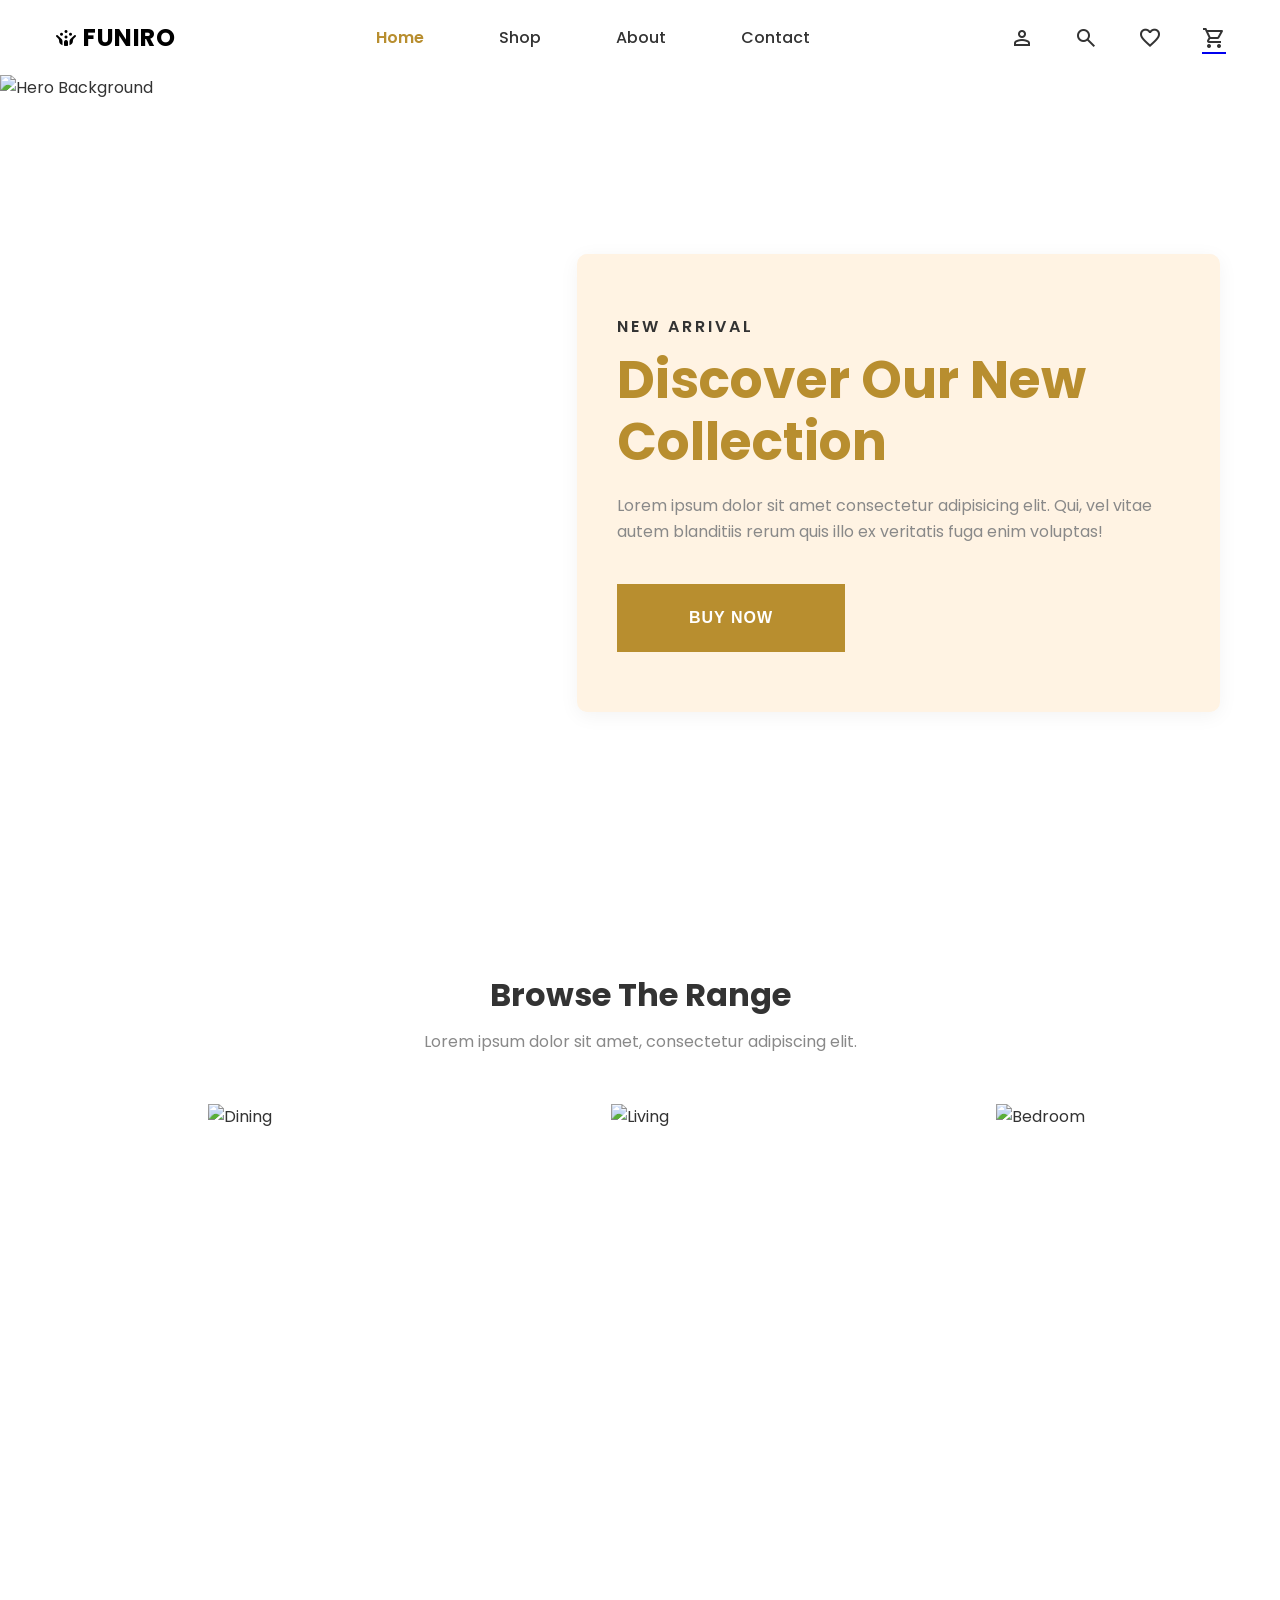
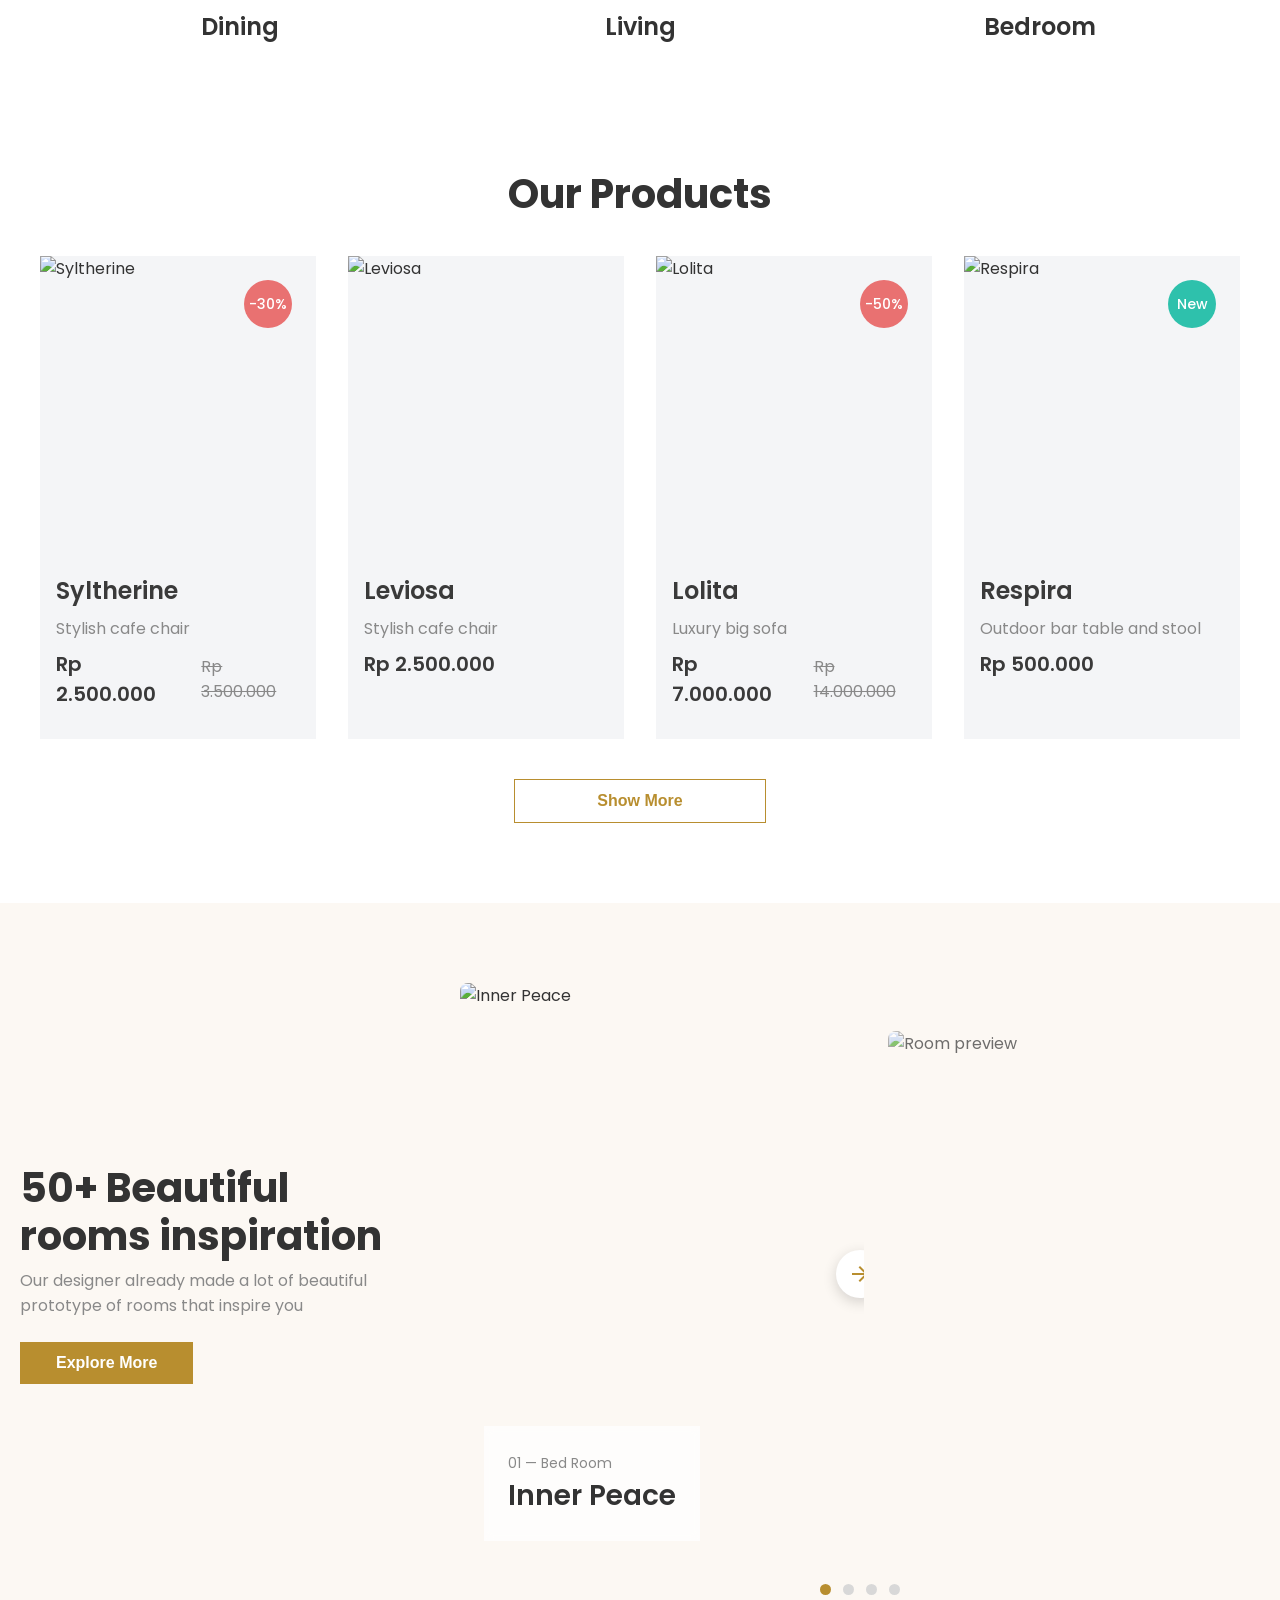
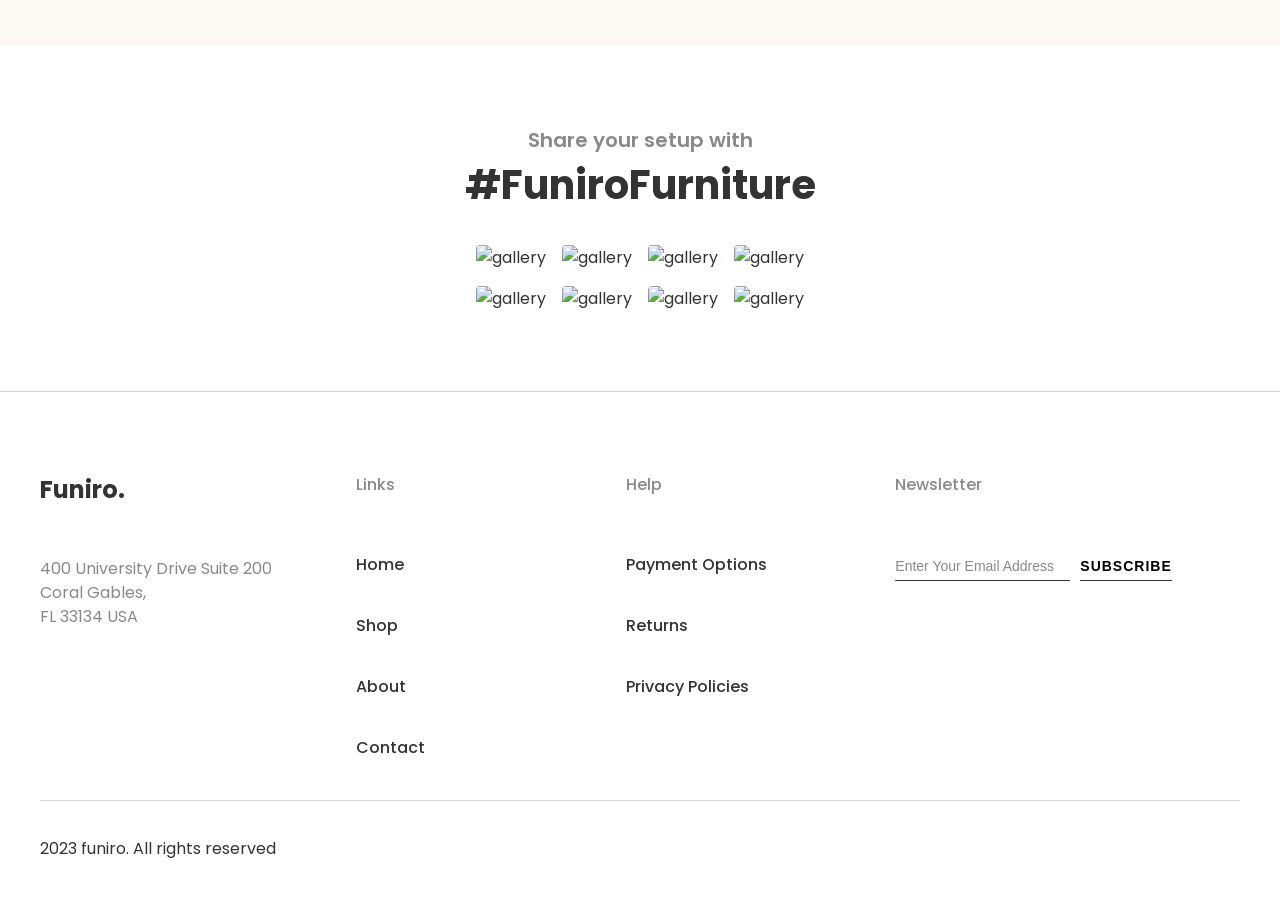
==== index.html @ f54c9782 "fix file sttructure for vercel" ====
<!doctype html>
<html lang="en">
  <head>
    <meta charset="UTF-8" />
    <meta name="viewport" content="width=device-width, initial-scale=1.0" />
    <title>Funiro Furniture</title>
    <!-- Stylesheet -->
    <link rel="stylesheet" href="style.css" />

    <!-- Google Fonts & Full Material Symbols Icon Library -->
    <link rel="preconnect" href="https://fonts.googleapis.com" />
    <link rel="preconnect" href="https://fonts.gstatic.com" crossorigin />
    <link
      href="https://fonts.googleapis.com/css2?family=Poppins:wght@400;500;600;700&display=swap"
      rel="stylesheet"
    />
    <link
      rel="stylesheet"
      href="https://fonts.googleapis.com/css2?family=Material+Symbols+Outlined:opsz,wght,FILL,GRAD@20..48,100..700,0..1,-50..200"
    />
  </head>
  <body>
    <div class="ecommerce">
      <!-- Navigation Bar -->
      <nav class="nav-bar">
        <a href="#" class="logo">
          <span class="material-symbols-outlined logo-icon">crowdsource</span>
          <span class="logo-text">FUNIRO</span>
        </a>

        <div class="nav-links">
          <a href="index.html" class="nav-link active">Home</a>
          <a href="shop.html" class="nav-link">Shop</a>
          <a href="#" class="nav-link">About</a>
          <a href="contactuspage.html" class="nav-link">Contact</a>
        </div>

        <div class="nav-buttons">
          <button aria-label="User Account" class="icon-btn">
            <span class="material-symbols-outlined">person</span>
          </button>
          <button aria-label="Search" class="icon-btn">
            <span class="material-symbols-outlined">search</span>
          </button>
          <button aria-label="Wishlist" class="icon-btn">
            <span class="material-symbols-outlined">favorite</span>
          </button>
          <a href="checkout.html">
            <button aria-label="Shopping Cart" class="icon-btn">
              <span class="material-symbols-outlined">shopping_cart</span>
            </button>
          </a>
        </div>
      </nav>

      <!-- Hero Section -->
      <div class="first-section">
        <div class="image-container">
          <img
            src="https://images.squarespace-cdn.com/content/v1/58b9e3da9de4bbb44f9988ca/57077c09-8ede-482e-9054-edae0f1937b1/Modern+living+room+with+natural+light+%281%29.png"
            alt="Hero Background"
          />
        </div>
        <div class="overlay-text">
          <h4>New Arrival</h4>
          <h2>Discover Our New Collection</h2>
          <p>
            Lorem ipsum dolor sit amet consectetur adipisicing elit. Qui, vel
            vitae autem blanditiis rerum quis illo ex veritatis fuga enim
            voluptas!
          </p>
          <button>Buy now</button>
        </div>
      </div>

      <!-- Browse The Range Section -->
      <div class="next">
        <h2>Browse The Range</h2>
        <p>Lorem ipsum dolor sit amet, consectetur adipiscing elit.</p>

        <div class="range-container">
          <div class="range-card">
            <div class="range-img-box">
              <img
                src="https://m.media-amazon.com/images/I/91E4qFspa3L._AC_SX569_.jpg"
                alt="Dining"
              />
            </div>
            <h3>Dining</h3>
          </div>

          <div class="range-card">
            <div class="range-img-box">
              <img
                src="https://images.squarespace-cdn.com/content/v1/58b9e3da9de4bbb44f9988ca/57077c09-8ede-482e-9054-edae0f1937b1/Modern+living+room+with+natural+light+%281%29.png"
                alt="Living"
              />
            </div>
            <h3>Living</h3>
          </div>

          <div class="range-card">
            <div class="range-img-box">
              <img
                src="https://www.greenply.com:5001/originalfile1770366494074-7284.jpg"
                alt="Bedroom"
              />
            </div>
            <h3>Bedroom</h3>
          </div>
        </div>
      </div>

      <!-- Our Products Section -->
      <div class="products-section">
        <h2>Our Products</h2>

        <div class="products-grid">
          <!-- Product 1 -->
          <div class="product-card">
            <div class="product-img-box">
              <img
                src="https://image.made-in-china.com/202f0j00ktdUQlbGuorT/Luxury-Style-Cafe-Furniture-Dining-Table-Chair-Set-Coffee-Shop-Restaurant-Chair.webp"
                alt="Syltherine"
              />
              <span class="badge discount">-30%</span>
            </div>
            <div class="product-details">
              <h3>Syltherine</h3>
              <p class="product-desc">Stylish cafe chair</p>
              <div class="pricing">
                <span class="current-price">Rp 2.500.000</span>
                <span class="old-price">Rp 3.500.000</span>
              </div>
            </div>
          </div>

          <!-- Product 2 -->
          <div class="product-card">
            <div class="product-img-box">
              <img
                src="https://www.officefurnituresmalaysia.com/wp-content/uploads/2025/07/Levi-Wood-Cafe-Chair-Kelana-Jaya-Taman-Connaught-Pandan-Indah.jpg"
                alt="Leviosa"
              />
            </div>
            <div class="product-details">
              <h3>Leviosa</h3>
              <p class="product-desc">Stylish cafe chair</p>
              <div class="pricing">
                <span class="current-price">Rp 2.500.000</span>
              </div>
            </div>
          </div>

          <!-- Product 3 -->
          <div class="product-card">
            <div class="product-img-box">
              <img
                src="https://largelifedesigns.com/wp-content/uploads/2024/08/IMG_20190314_085740.jpg"
                alt="Lolita"
              />
              <span class="badge discount">-50%</span>
            </div>
            <div class="product-details">
              <h3>Lolita</h3>
              <p class="product-desc">Luxury big sofa</p>
              <div class="pricing">
                <span class="current-price">Rp 7.000.000</span>
                <span class="old-price">Rp 14.000.000</span>
              </div>
            </div>
          </div>

          <!-- Product 4 -->
          <div class="product-card">
            <div class="product-img-box">
              <img
                src="https://vauntdesign.com/cdn/shop/files/BarTableandStoolSet7_3fe19f26-4d11-417e-a725-6121599842d0.jpg?v=1773407156&width=5000"
                alt="Respira"
              />
              <span class="badge new">New</span>
            </div>
            <div class="product-details">
              <h3>Respira</h3>
              <p class="product-desc">Outdoor bar table and stool</p>
              <div class="pricing">
                <span class="current-price">Rp 500.000</span>
              </div>
            </div>
          </div>
        </div>

        <div class="show-more-container">
          <button class="show-more-btn">Show More</button>
        </div>
      </div>

      <!-- Rooms Inspiration Section -->
      <div class="inspiration-section">
        <div class="inspiration-content">
          <div class="inspiration-text">
            <h2>50+ Beautiful rooms inspiration</h2>
            <p>
              Our designer already made a lot of beautiful prototype of rooms
              that inspire you
            </p>
            <button class="explore-btn">Explore More</button>
          </div>

          <div class="inspiration-slider">
            <div class="slide-card active-slide">
              <img
                src="https://images.squarespace-cdn.com/content/v1/58b9e3da9de4bbb44f9988ca/57077c09-8ede-482e-9054-edae0f1937b1/Modern+living+room+with+natural+light+%281%29.png"
                alt="Inner Peace"
              />
              <div class="slide-badge">
                <span class="slide-num">01 — Bed Room</span>
                <h3>Inner Peace</h3>
              </div>
              <button class="arrow-btn">
                <span class="material-symbols-outlined">arrow_forward</span>
              </button>
            </div>

            <div class="slide-card next-slide">
              <img
                src="https://www.greenply.com:5001/originalfile1770366494074-7284.jpg"
                alt="Room preview"
              />
            </div>

            <div class="slider-dots">
              <span class="dot active"></span>
              <span class="dot"></span>
              <span class="dot"></span>
              <span class="dot"></span>
            </div>
          </div>
        </div>
      </div>

      <!-- Funiro Furniture Gallery Section -->
      <div class="gallery-section">
        <p class="gallery-subtitle">Share your setup with</p>
        <h2 class="gallery-title">#FuniroFurniture</h2>

        <div class="gallery-grid">
          <div class="gallery-col col-1">
            <img
              src="https://images.squarespace-cdn.com/content/v1/58b9e3da9de4bbb44f9988ca/57077c09-8ede-482e-9054-edae0f1937b1/Modern+living+room+with+natural+light+%281%29.png"
              alt="gallery"
            />
            <img
              src="https://m.media-amazon.com/images/I/91E4qFspa3L._AC_SX569_.jpg"
              alt="gallery"
            />
          </div>
          <div class="gallery-col col-2">
            <img
              src="https://www.greenply.com:5001/originalfile1770366494074-7284.jpg"
              alt="gallery"
            />
            <img
              src="https://image.made-in-china.com/202f0j00ktdUQlbGuorT/Luxury-Style-Cafe-Furniture-Dining-Table-Chair-Set-Coffee-Shop-Restaurant-Chair.webp"
              alt="gallery"
            />
          </div>
          <div class="gallery-col col-3">
            <img
              src="https://largelifedesigns.com/wp-content/uploads/2024/08/IMG_20190314_085740.jpg"
              alt="gallery"
            />
            <img
              src="https://vauntdesign.com/cdn/shop/files/BarTableandStoolSet7_3fe19f26-4d11-417e-a725-6121599842d0.jpg?v=1773407156&width=5000"
              alt="gallery"
            />
          </div>
          <div class="gallery-col col-4">
            <img
              src="https://www.officefurnituresmalaysia.com/wp-content/uploads/2025/07/Levi-Wood-Cafe-Chair-Kelana-Jaya-Taman-Connaught-Pandan-Indah.jpg"
              alt="gallery"
            />
            <img
              src="https://images.squarespace-cdn.com/content/v1/58b9e3da9de4bbb44f9988ca/57077c09-8ede-482e-9054-edae0f1937b1/Modern+living+room+with+natural+light+%281%29.png"
              alt="gallery"
            />
          </div>
        </div>
      </div>

      <!-- Footer Section -->
      <footer class="footer">
        <div class="footer-container">
          <div class="footer-col">
            <h3 class="footer-logo">Funiro.</h3>
            <p class="footer-address">
              400 University Drive Suite 200 Coral Gables,<br />
              FL 33134 USA
            </p>
          </div>

          <div class="footer-col">
            <h4>Links</h4>
            <ul>
              <li>
                <a
                  href="homepage.html
                "
                  >Home</a
                >
              </li>
              <li><a href="shop.html">Shop</a></li>
              <li><a href="#">About</a></li>
              <li><a href="contactuspage.html">Contact</a></li>
            </ul>
          </div>

          <div class="footer-col">
            <h4>Help</h4>
            <ul>
              <li><a href="#">Payment Options</a></li>
              <li><a href="#">Returns</a></li>
              <li><a href="#">Privacy Policies</a></li>
            </ul>
          </div>

          <div class="footer-col newsletter">
            <h4>Newsletter</h4>
            <form>
              <input
                type="email"
                placeholder="Enter Your Email Address"
                required
              />
              <button type="submit">SUBSCRIBE</button>
            </form>
          </div>
        </div>

        <div class="footer-bottom">
          <p>2023 funiro. All rights reserved</p>
        </div>
      </footer>
    </div>
  </body>
</html>
---- style.css ----
/* --- Global Resets & Variables --- */
* {
  margin: 0;
  padding: 0;
  box-sizing: border-box;
}

:root {
  --font-family: 'Poppins', sans-serif;
  --primary-color: #B88E2F; /* Funiro gold/brown theme */
  --light-bg: #FFF3E3;    /* Soft beige background */
  --text-dark: #333333;
  --text-muted: #898989;
  --card-bg: #F4F5F7;
  --badge-red: #E97171;
  --badge-green: #2EC1AC;
}

body {
  font-family: var(--font-family);
  color: var(--text-dark);
  background-color: #ffffff;
}

.ecommerce {
  width: 100%;
  min-height: 100vh;
}

/* --- Navigation Bar --- */
.nav-bar {
  display: flex;
  align-items: center;
  justify-content: space-between;
  padding: 20px 54px;
  background-color: #ffffff;
  position: sticky;
  top: 0;
  z-index: 100;
}

.logo {
  display: flex;
  align-items: center;
  gap: 5px;
  text-decoration: none;
  color: #000000;
}

.logo-icon {
  font-size: 32px;
  color: #000000;
}

.logo-text {
  font-size: 24px;
  font-weight: 700;
  letter-spacing: 0.5px;
}

.nav-links {
  display: flex;
  gap: 75px;
}

.nav-link {
  text-decoration: none;
  color: var(--text-dark);
  font-weight: 500;
  font-size: 16px;
  transition: color 0.3s ease;
}

.nav-link:hover,
.nav-link.active {
  color: var(--primary-color);
  font-weight: 600;
}

.nav-buttons {
  display: flex;
  gap: 40px;
}

.icon-btn {
  background: none;
  border: none;
  cursor: pointer;
  color: var(--text-dark);
  display: flex;
  align-items: center;
  justify-content: center;
  transition: color 0.3s ease;
}

.icon-btn:hover {
  color: var(--primary-color);
}

.icon-btn span {
  font-size: 24px;
}

/* --- First Section (Hero Banner) --- */
.first-section {
  position: relative;
  width: 100%;
  height: calc(100vh - 84px);
  overflow: hidden;
  display: flex;
  align-items: center;
  justify-content: flex-end;
}

.image-container {
  position: absolute;
  top: 0;
  left: 0;
  width: 100%;
  height: 100%;
  z-index: 1;
}

.image-container img {
  width: 100%;
  height: 100%;
  object-fit: cover;
}

.overlay-text {
  position: relative;
  z-index: 2;
  background-color: var(--light-bg);
  width: 100%;
  max-width: 643px;
  padding: 60px 40px;
  margin-right: 60px;
  border-radius: 10px;
  box-shadow: 0px 4px 20px rgba(0, 0, 0, 0.05);
}

.overlay-text h4 {
  font-size: 16px;
  font-weight: 600;
  letter-spacing: 3px;
  color: var(--text-dark);
  margin-bottom: 10px;
  text-transform: uppercase;
}

.overlay-text h2 {
  font-size: 52px;
  font-weight: 700;
  color: var(--primary-color);
  line-height: 1.2;
  margin-bottom: 20px;
}

.overlay-text p {
  font-size: 16px;
  line-height: 1.6;
  color: var(--text-muted);
  margin-bottom: 40px;
}

.overlay-text button {
  background-color: var(--primary-color);
  color: #ffffff;
  border: none;
  padding: 25px 72px;
  font-size: 16px;
  font-weight: 700;
  letter-spacing: 1px;
  cursor: pointer;
  text-transform: uppercase;
  transition: background-color 0.3s ease, transform 0.2s ease;
}

.overlay-text button:hover {
  background-color: #9c7824;
  transform: translateY(-2px);
}

/* --- Browse The Range Section --- */
.next {
  padding: 80px 20px;
  text-align: center;
  background-color: #ffffff;
}

.next h2 {
  font-size: 32px;
  font-weight: 700;
  color: var(--text-dark);
  margin-bottom: 10px;
}

.next p {
  font-size: 16px;
  color: var(--text-muted);
  margin-bottom: 50px;
}

.range-container {
  display: flex;
  justify-content: center;
  gap: 20px;
  max-width: 1200px;
  margin: 0 auto;
  flex-wrap: wrap;
}

.range-card {
  flex: 1;
  min-width: 280px;
  max-width: 380px;
  text-align: center;
}

.range-img-box {
  width: 100%;
  height: 480px;
  border-radius: 10px;
  overflow: hidden;
  margin-bottom: 25px;
}

.range-img-box img {
  width: 100%;
  height: 100%;
  object-fit: cover;
  transition: transform 0.4s ease;
}

.range-card:hover .range-img-box img {
  transform: scale(1.03);
}

.range-card h3 {
  font-size: 24px;
  font-weight: 600;
  color: var(--text-dark);
}

/* --- Our Products Section --- */
.products-section {
  padding: 40px 20px 80px;
  text-align: center;
  max-width: 1240px;
  margin: 0 auto;
}

.products-section > h2 {
  font-size: 40px;
  font-weight: 700;
  color: var(--text-dark);
  margin-bottom: 32px;
}

.products-grid {
  display: grid;
  grid-template-columns: repeat(auto-fit, minmax(270px, 1fr));
  gap: 32px;
  margin-bottom: 40px;
}

.product-card {
  background-color: var(--card-bg);
  text-align: left;
  position: relative;
  overflow: hidden;
  display: flex;
  flex-direction: column;
}

.product-img-box {
  position: relative;
  width: 100%;
  height: 301px;
}

.product-img-box img {
  width: 100%;
  height: 100%;
  object-fit: cover;
}

.badge {
  position: absolute;
  top: 24px;
  right: 24px;
  width: 48px;
  height: 48px;
  border-radius: 50%;
  display: flex;
  align-items: center;
  justify-content: center;
  color: #ffffff;
  font-size: 14px;
  font-weight: 500;
}

.badge.discount {
  background-color: var(--badge-red);
}

.badge.new {
  background-color: var(--badge-green);
}

.product-details {
  padding: 16px 16px 30px;
}

.product-details h3 {
  font-size: 24px;
  font-weight: 600;
  color: #3a3a3a;
  margin-bottom: 8px;
}

.product-desc {
  font-size: 16px;
  color: var(--text-muted);
  margin-bottom: 8px;
}

.pricing {
  display: flex;
  align-items: center;
  gap: 16px;
}

.current-price {
  font-size: 20px;
  font-weight: 600;
  color: #3a3a3a;
}

.old-price {
  font-size: 16px;
  color: var(--text-muted);
  text-decoration: line-through;
}

.show-more-container {
  margin-top: 40px;
}

.show-more-btn {
  background: transparent;
  color: var(--primary-color);
  border: 1px solid var(--primary-color);
  padding: 12px 82px;
  font-size: 16px;
  font-weight: 600;
  cursor: pointer;
  transition: all 0.3s ease;
}

.show-more-btn:hover {
  background-color: var(--primary-color);
  color: #ffffff;
}

/* --- Rooms Inspiration Section --- */
.inspiration-section {
  background-color: #FCF8F3;
  padding: 80px 0;
  overflow: hidden;
}

.inspiration-content {
  max-width: 1300px;
  margin: 0 auto;
  display: flex;
  align-items: center;
  padding: 0 20px;
  gap: 40px;
}

.inspiration-text {
  flex: 1;
  max-width: 422px;
}

.inspiration-text h2 {
  font-size: 40px;
  font-weight: 700;
  color: var(--text-dark);
  line-height: 1.2;
  margin-bottom: 8px;
}

.inspiration-text p {
  font-size: 16px;
  color: var(--text-muted);
  margin-bottom: 24px;
}

.explore-btn {
  background-color: var(--primary-color);
  color: #ffffff;
  border: none;
  padding: 12px 36px;
  font-size: 16px;
  font-weight: 600;
  cursor: pointer;
  transition: background 0.3s;
}

.explore-btn:hover {
  background-color: #9c7824;
}

.inspiration-slider {
  flex: 2;
  display: flex;
  gap: 24px;
  position: relative;
  align-items: center;
}

.slide-card {
  position: relative;
  width: 404px;
  height: 582px;
  border-radius: 8px;
  overflow: hidden;
}

.slide-card.active-slide {
  height: 582px;
}

.slide-card.next-slide {
  width: 372px;
  height: 486px;
  opacity: 0.7;
}

.slide-card img {
  width: 100%;
  height: 100%;
  object-fit: cover;
}

.slide-badge {
  position: absolute;
  bottom: 24px;
  left: 24px;
  background: rgba(255, 255, 255, 0.72);
  backdrop-filter: blur(4px);
  padding: 24px;
}

.slide-num {
  font-size: 14px;
  color: var(--text-muted);
}

.slide-badge h3 {
  font-size: 28px;
  font-weight: 600;
  color: var(--text-dark);
}

.arrow-btn {
  position: absolute;
  right: -20px;
  top: 50%;
  transform: translateY(-50%);
  background: #ffffff;
  border: none;
  width: 48px;
  height: 48px;
  border-radius: 50%;
  box-shadow: 0px 4px 14px rgba(0, 0, 0, 0.16);
  cursor: pointer;
  display: flex;
  align-items: center;
  justify-content: center;
  color: var(--primary-color);
}

.slider-dots {
  position: absolute;
  bottom: -30px;
  left: 50%;
  transform: translateX(-50%);
  display: flex;
  gap: 12px;
}

.slider-dots .dot {
  width: 11px;
  height: 11px;
  border-radius: 50%;
  background: #d8d8d8;
  cursor: pointer;
}

.slider-dots .dot.active {
  background: var(--primary-color);
  position: relative;
}

/* --- Funiro Furniture Gallery Section --- */
.gallery-section {
  padding: 80px 20px;
  text-align: center;
}

.gallery-subtitle {
  font-size: 20px;
  color: var(--text-muted);
  font-weight: 600;
}

.gallery-title {
  font-size: 40px;
  font-weight: 700;
  color: var(--text-dark);
  margin-bottom: 30px;
}

.gallery-grid {
  display: flex;
  gap: 16px;
  justify-content: center;
  max-width: 1440px;
  margin: 0 auto;
  overflow: hidden;
}

.gallery-col {
  display: flex;
  flex-direction: column;
  gap: 16px;
}

.gallery-col img {
  width: 100%;
  object-fit: cover;
  border-radius: 4px;
}

/* --- Footer Section --- */
.footer {
  border-top: 1px solid rgba(0, 0, 0, 0.17);
  padding: 80px 40px 40px;
  background-color: #ffffff;
}

.footer-container {
  max-width: 1240px;
  margin: 0 auto;
  display: grid;
  grid-template-columns: 1.2fr 1fr 1fr 1.5fr;
  gap: 40px;
  padding-bottom: 40px;
  border-bottom: 1px solid #d9d9d9;
}

.footer-logo {
  font-size: 24px;
  font-weight: 700;
  color: var(--text-dark);
  margin-bottom: 50px;
}

.footer-address {
  font-size: 16px;
  color: var(--text-muted);
  line-height: 1.5;
}

.footer-col h4 {
  font-size: 16px;
  font-weight: 500;
  color: var(--text-muted);
  margin-bottom: 55px;
}

.footer-col ul {
  list-style: none;
  display: flex;
  flex-direction: column;
  gap: 36px;
}

.footer-col ul li a {
  text-decoration: none;
  color: var(--text-dark);
  font-weight: 500;
  font-size: 16px;
  transition: color 0.2s;
}

.footer-col ul li a:hover {
  color: var(--primary-color);
}

.newsletter form {
  display: flex;
  gap: 10px;
}

.newsletter input {
  border: none;
  border-bottom: 1px solid var(--text-dark);
  padding: 6px 0;
  font-size: 14px;
  outline: none;
}

.newsletter input::placeholder {
  color: var(--text-muted);
}

.newsletter button {
  background: none;
  border: none;
  border-bottom: 1px solid var(--text-dark);
  font-weight: 700;
  font-size: 14px;
  cursor: pointer;
  letter-spacing: 1px;
}

.footer-bottom {
  max-width: 1240px;
  margin: 35px auto 0;
  text-align: left;
}

.footer-bottom p {
  font-size: 16px;
  color: var(--text-dark);
}

/* --- Responsive Media Queries --- */
@media (max-width: 992px) {
  .nav-links {
    display: none;
  }
  .overlay-text h2 {
    font-size: 36px;
  }
  .range-img-box {
    height: 350px;
  }
  .inspiration-content {
    flex-direction: column;
  }
  .footer-container {
    grid-template-columns: 1fr 1fr;
  }
}
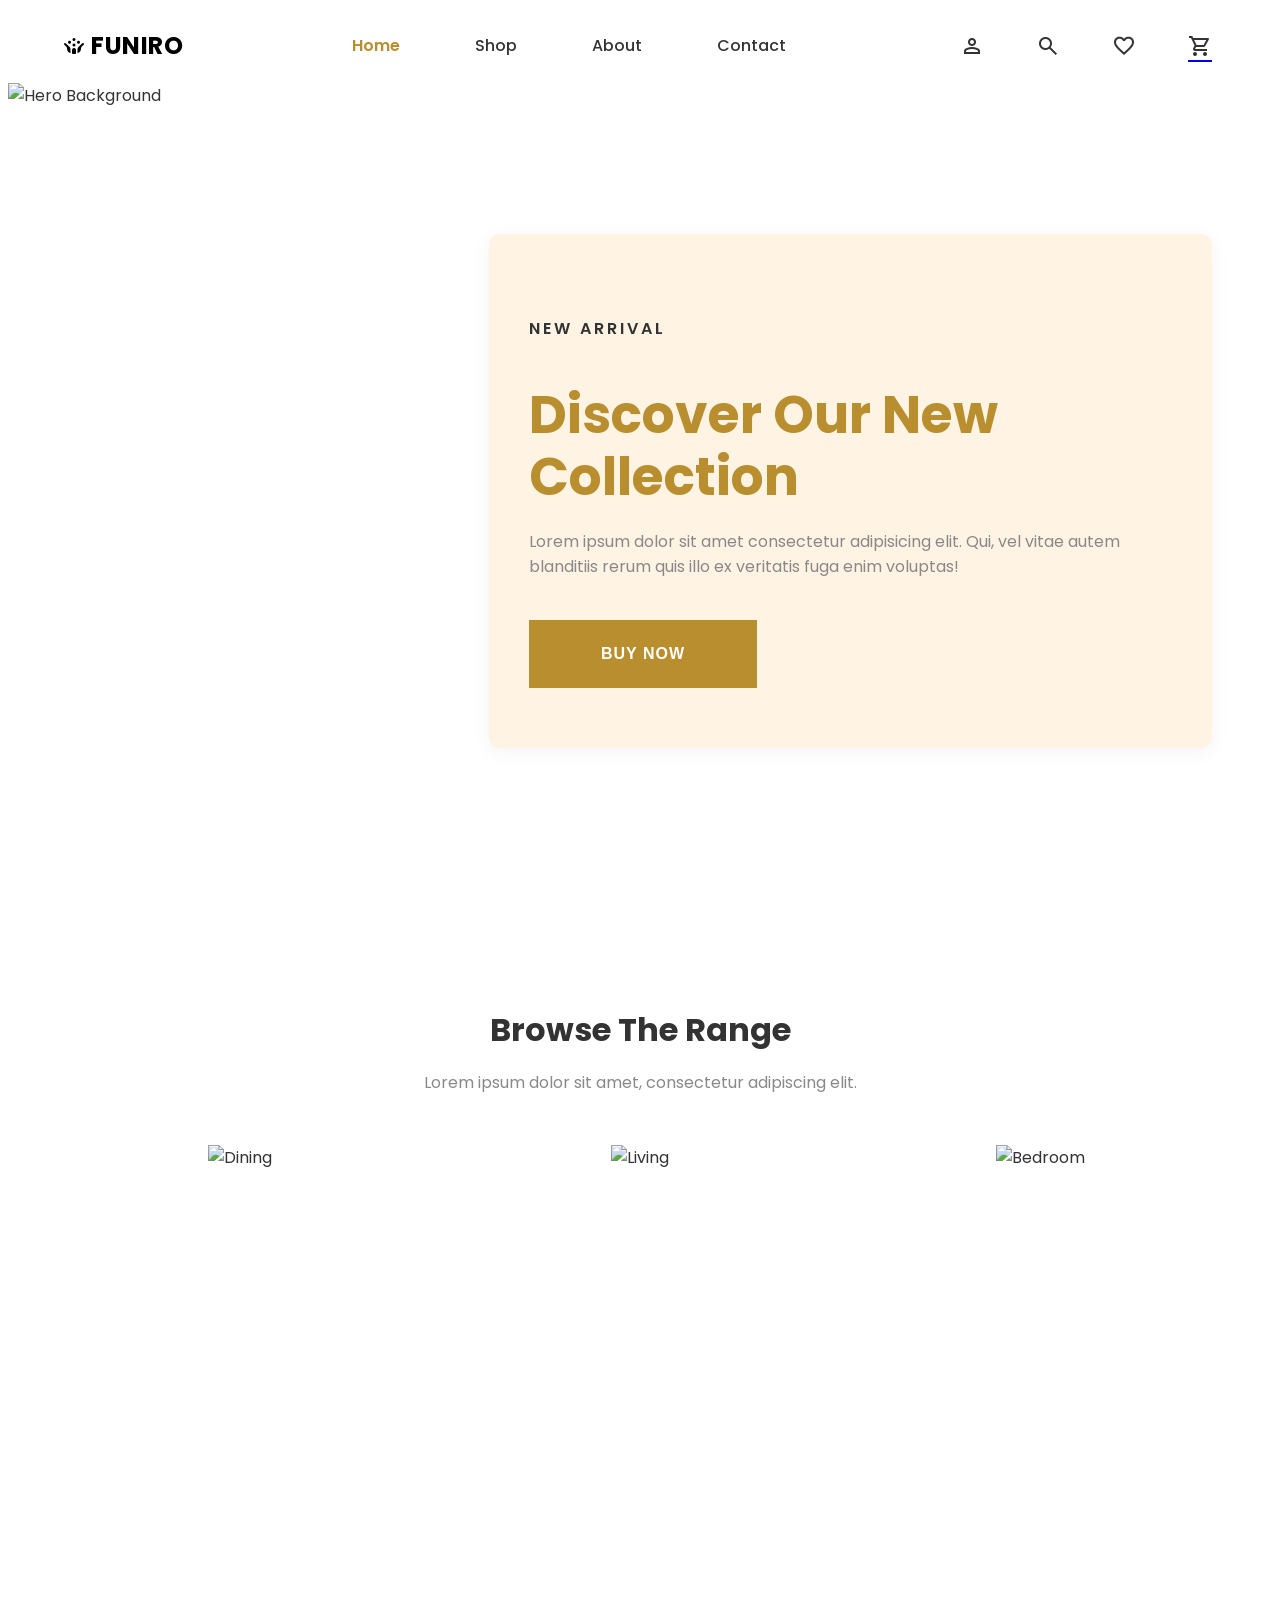
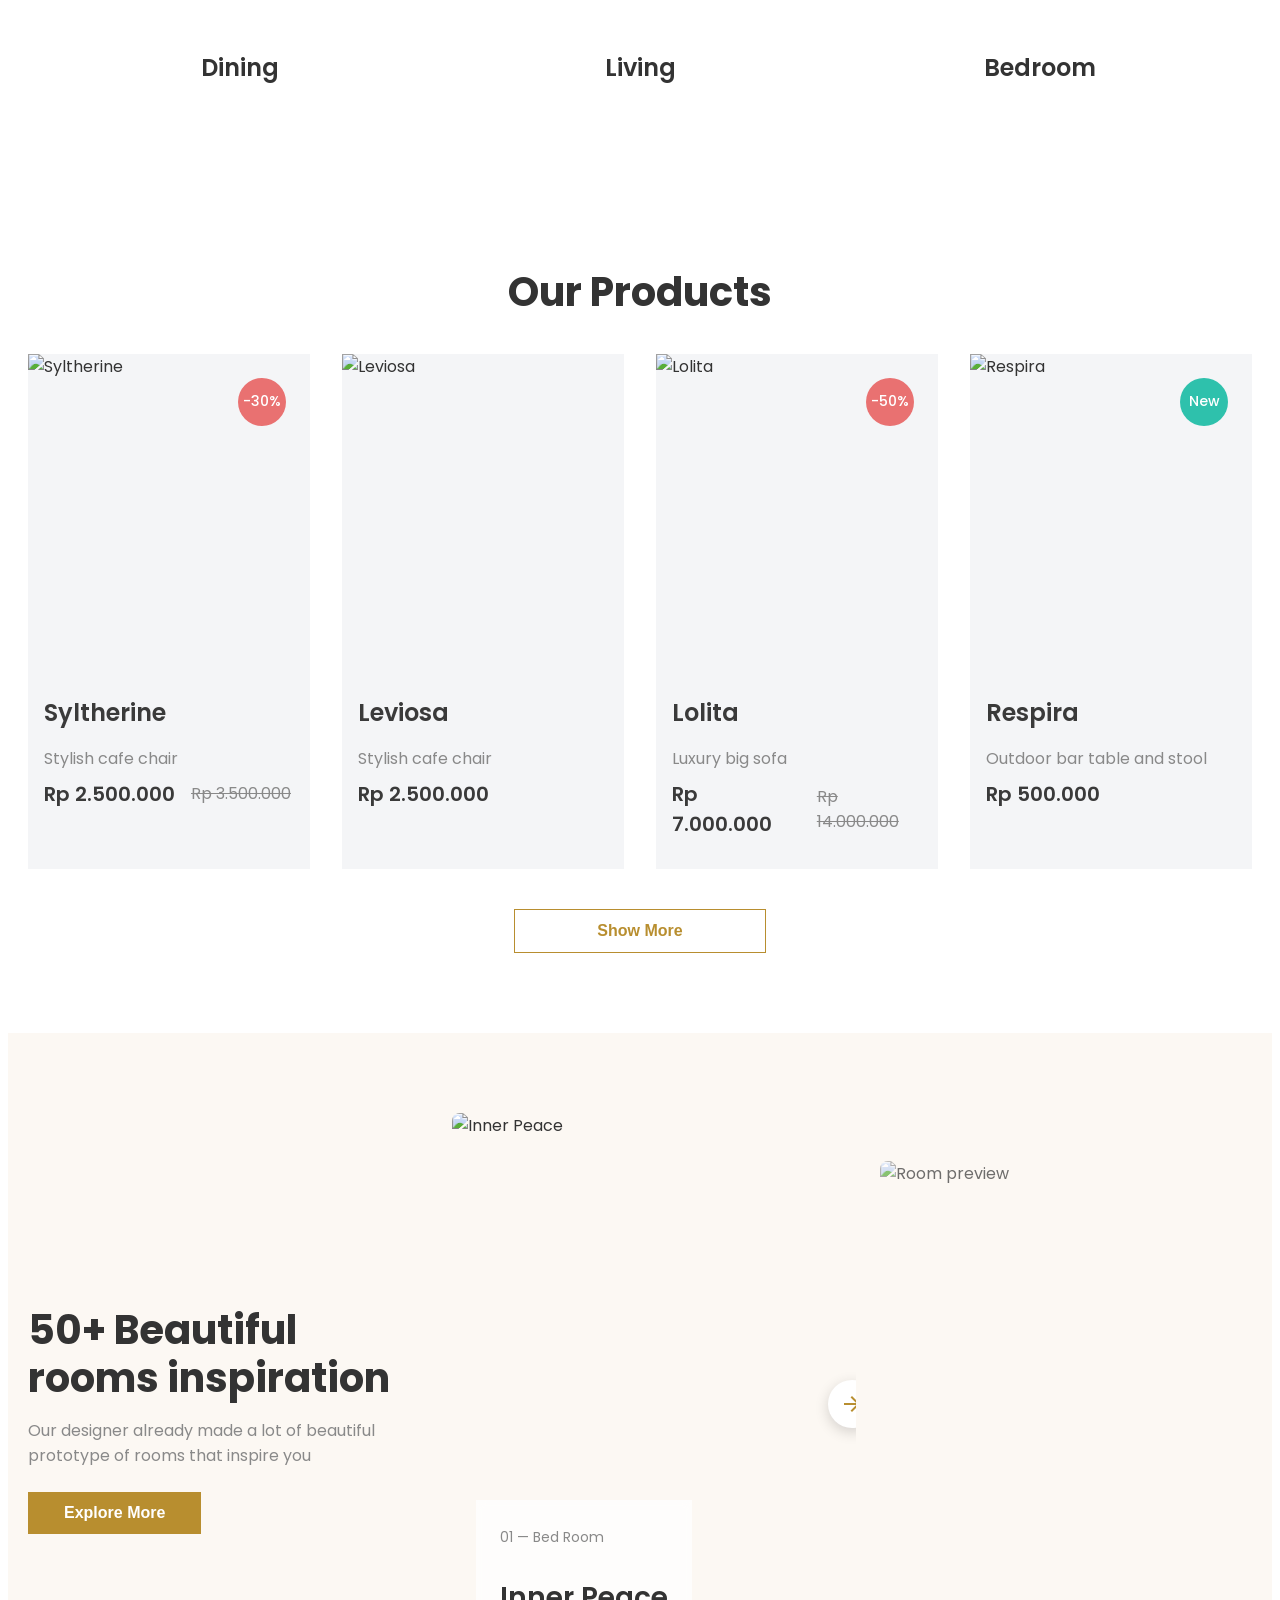
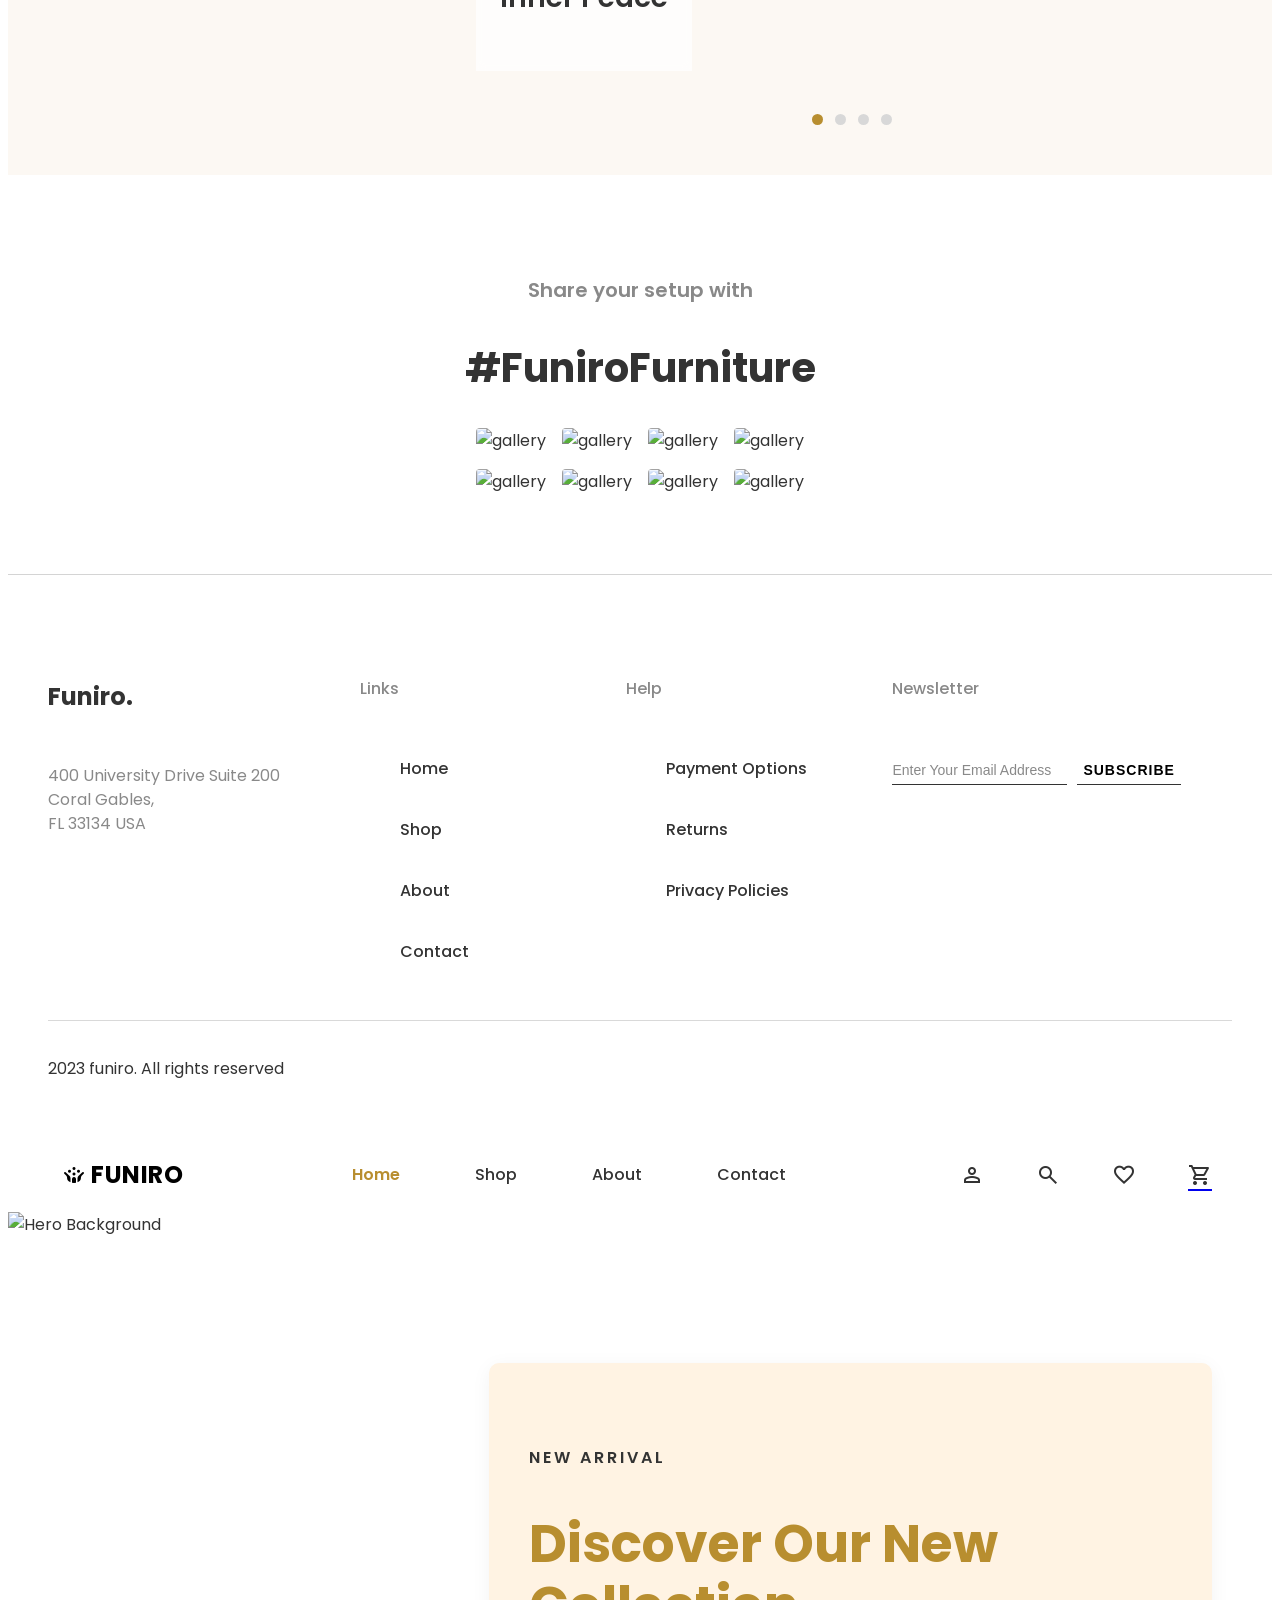
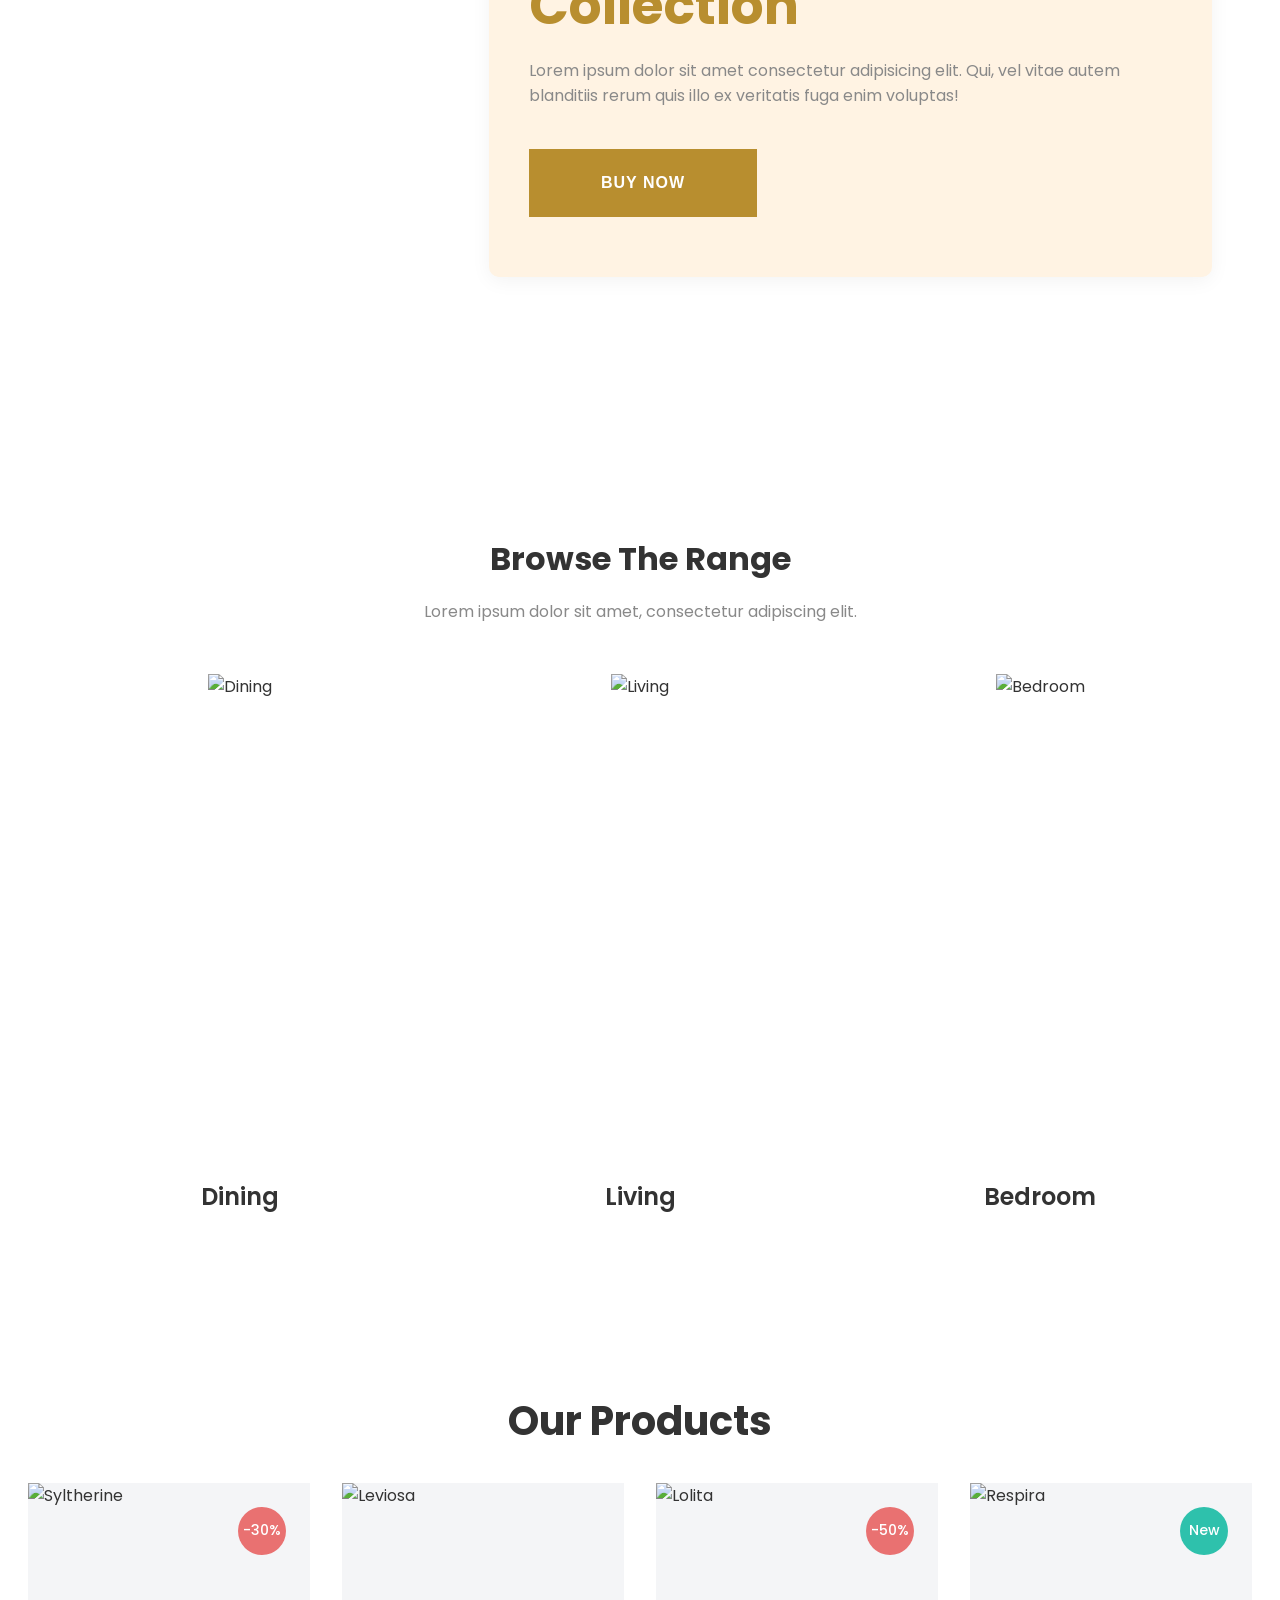
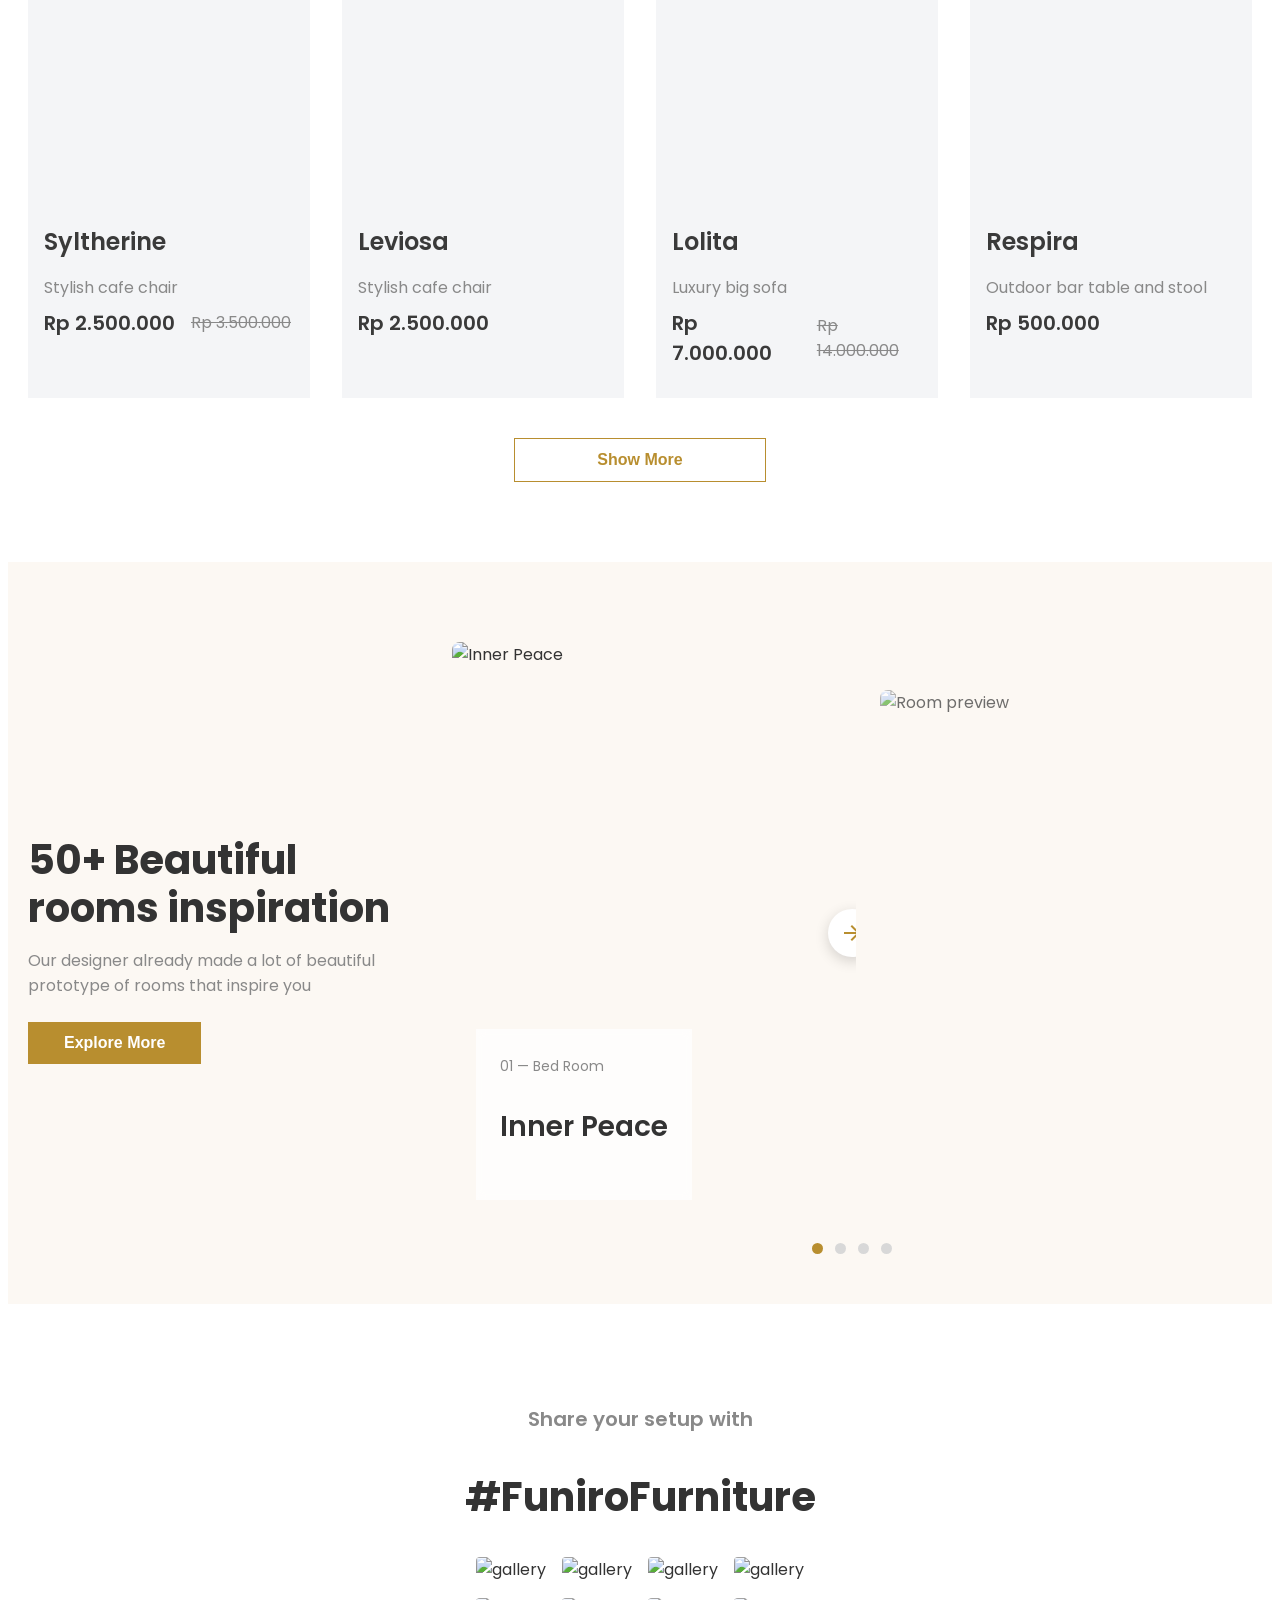
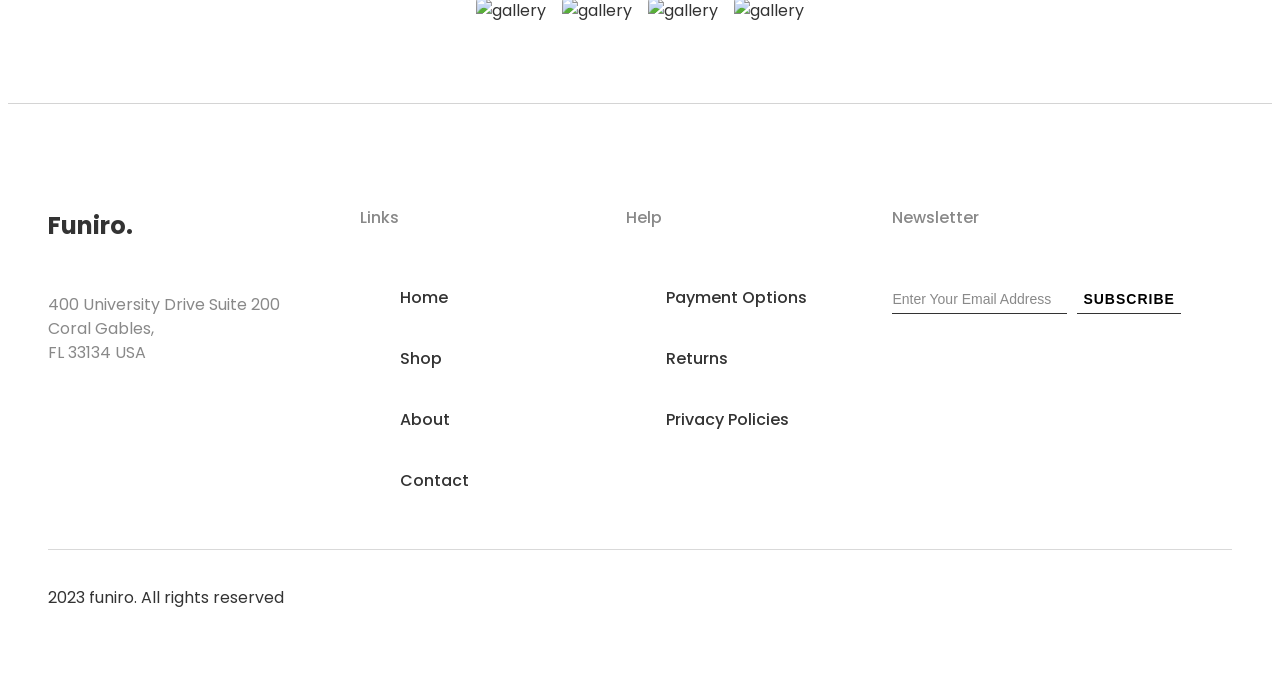
==== commit 15e9b3d7: "resolve merge conflicts" ====
--- a/index.html
+++ b/index.html
@@ -345,3 +345,351 @@
   </body>
 </html>
 
+
+<!doctype html>
+<html lang="en">
+  <head>
+    <meta charset="UTF-8" />
+    <meta name="viewport" content="width=device-width, initial-scale=1.0" />
+    <title>Funiro Furniture</title>
+    <!-- Stylesheet -->
+    <link rel="stylesheet" href="style.css" />
+
+    <!-- Google Fonts & Full Material Symbols Icon Library -->
+    <link rel="preconnect" href="https://fonts.googleapis.com" />
+    <link rel="preconnect" href="https://fonts.gstatic.com" crossorigin />
+    <link
+      href="https://fonts.googleapis.com/css2?family=Poppins:wght@400;500;600;700&display=swap"
+      rel="stylesheet"
+    />
+    <link
+      rel="stylesheet"
+      href="https://fonts.googleapis.com/css2?family=Material+Symbols+Outlined:opsz,wght,FILL,GRAD@20..48,100..700,0..1,-50..200"
+    />
+  </head>
+  <body>
+    <div class="ecommerce">
+      <!-- Navigation Bar -->
+      <nav class="nav-bar">
+        <a href="#" class="logo">
+          <span class="material-symbols-outlined logo-icon">crowdsource</span>
+          <span class="logo-text">FUNIRO</span>
+        </a>
+
+        <div class="nav-links">
+          <a href="index.html" class="nav-link active">Home</a>
+          <a href="shop.html" class="nav-link">Shop</a>
+          <a href="#" class="nav-link">About</a>
+          <a href="contactuspage.html" class="nav-link">Contact</a>
+        </div>
+
+        <div class="nav-buttons">
+          <button aria-label="User Account" class="icon-btn">
+            <span class="material-symbols-outlined">person</span>
+          </button>
+          <button aria-label="Search" class="icon-btn">
+            <span class="material-symbols-outlined">search</span>
+          </button>
+          <button aria-label="Wishlist" class="icon-btn">
+            <span class="material-symbols-outlined">favorite</span>
+          </button>
+          <a href="checkout.html">
+            <button aria-label="Shopping Cart" class="icon-btn">
+              <span class="material-symbols-outlined">shopping_cart</span>
+            </button>
+          </a>
+        </div>
+      </nav>
+
+      <!-- Hero Section -->
+      <div class="first-section">
+        <div class="image-container">
+          <img
+            src="https://images.squarespace-cdn.com/content/v1/58b9e3da9de4bbb44f9988ca/57077c09-8ede-482e-9054-edae0f1937b1/Modern+living+room+with+natural+light+%281%29.png"
+            alt="Hero Background"
+          />
+        </div>
+        <div class="overlay-text">
+          <h4>New Arrival</h4>
+          <h2>Discover Our New Collection</h2>
+          <p>
+            Lorem ipsum dolor sit amet consectetur adipisicing elit. Qui, vel
+            vitae autem blanditiis rerum quis illo ex veritatis fuga enim
+            voluptas!
+          </p>
+          <button>Buy now</button>
+        </div>
+      </div>
+
+      <!-- Browse The Range Section -->
+      <div class="next">
+        <h2>Browse The Range</h2>
+        <p>Lorem ipsum dolor sit amet, consectetur adipiscing elit.</p>
+
+        <div class="range-container">
+          <div class="range-card">
+            <div class="range-img-box">
+              <img
+                src="https://m.media-amazon.com/images/I/91E4qFspa3L._AC_SX569_.jpg"
+                alt="Dining"
+              />
+            </div>
+            <h3>Dining</h3>
+          </div>
+
+          <div class="range-card">
+            <div class="range-img-box">
+              <img
+                src="https://images.squarespace-cdn.com/content/v1/58b9e3da9de4bbb44f9988ca/57077c09-8ede-482e-9054-edae0f1937b1/Modern+living+room+with+natural+light+%281%29.png"
+                alt="Living"
+              />
+            </div>
+            <h3>Living</h3>
+          </div>
+
+          <div class="range-card">
+            <div class="range-img-box">
+              <img
+                src="https://www.greenply.com:5001/originalfile1770366494074-7284.jpg"
+                alt="Bedroom"
+              />
+            </div>
+            <h3>Bedroom</h3>
+          </div>
+        </div>
+      </div>
+
+      <!-- Our Products Section -->
+      <div class="products-section">
+        <h2>Our Products</h2>
+
+        <div class="products-grid">
+          <!-- Product 1 -->
+          <div class="product-card">
+            <div class="product-img-box">
+              <img
+                src="https://image.made-in-china.com/202f0j00ktdUQlbGuorT/Luxury-Style-Cafe-Furniture-Dining-Table-Chair-Set-Coffee-Shop-Restaurant-Chair.webp"
+                alt="Syltherine"
+              />
+              <span class="badge discount">-30%</span>
+            </div>
+            <div class="product-details">
+              <h3>Syltherine</h3>
+              <p class="product-desc">Stylish cafe chair</p>
+              <div class="pricing">
+                <span class="current-price">Rp 2.500.000</span>
+                <span class="old-price">Rp 3.500.000</span>
+              </div>
+            </div>
+          </div>
+
+          <!-- Product 2 -->
+          <div class="product-card">
+            <div class="product-img-box">
+              <img
+                src="https://www.officefurnituresmalaysia.com/wp-content/uploads/2025/07/Levi-Wood-Cafe-Chair-Kelana-Jaya-Taman-Connaught-Pandan-Indah.jpg"
+                alt="Leviosa"
+              />
+            </div>
+            <div class="product-details">
+              <h3>Leviosa</h3>
+              <p class="product-desc">Stylish cafe chair</p>
+              <div class="pricing">
+                <span class="current-price">Rp 2.500.000</span>
+              </div>
+            </div>
+          </div>
+
+          <!-- Product 3 -->
+          <div class="product-card">
+            <div class="product-img-box">
+              <img
+                src="https://largelifedesigns.com/wp-content/uploads/2024/08/IMG_20190314_085740.jpg"
+                alt="Lolita"
+              />
+              <span class="badge discount">-50%</span>
+            </div>
+            <div class="product-details">
+              <h3>Lolita</h3>
+              <p class="product-desc">Luxury big sofa</p>
+              <div class="pricing">
+                <span class="current-price">Rp 7.000.000</span>
+                <span class="old-price">Rp 14.000.000</span>
+              </div>
+            </div>
+          </div>
+
+          <!-- Product 4 -->
+          <div class="product-card">
+            <div class="product-img-box">
+              <img
+                src="https://vauntdesign.com/cdn/shop/files/BarTableandStoolSet7_3fe19f26-4d11-417e-a725-6121599842d0.jpg?v=1773407156&width=5000"
+                alt="Respira"
+              />
+              <span class="badge new">New</span>
+            </div>
+            <div class="product-details">
+              <h3>Respira</h3>
+              <p class="product-desc">Outdoor bar table and stool</p>
+              <div class="pricing">
+                <span class="current-price">Rp 500.000</span>
+              </div>
+            </div>
+          </div>
+        </div>
+
+        <div class="show-more-container">
+          <button class="show-more-btn">Show More</button>
+        </div>
+      </div>
+
+      <!-- Rooms Inspiration Section -->
+      <div class="inspiration-section">
+        <div class="inspiration-content">
+          <div class="inspiration-text">
+            <h2>50+ Beautiful rooms inspiration</h2>
+            <p>
+              Our designer already made a lot of beautiful prototype of rooms
+              that inspire you
+            </p>
+            <button class="explore-btn">Explore More</button>
+          </div>
+
+          <div class="inspiration-slider">
+            <div class="slide-card active-slide">
+              <img
+                src="https://images.squarespace-cdn.com/content/v1/58b9e3da9de4bbb44f9988ca/57077c09-8ede-482e-9054-edae0f1937b1/Modern+living+room+with+natural+light+%281%29.png"
+                alt="Inner Peace"
+              />
+              <div class="slide-badge">
+                <span class="slide-num">01 — Bed Room</span>
+                <h3>Inner Peace</h3>
+              </div>
+              <button class="arrow-btn">
+                <span class="material-symbols-outlined">arrow_forward</span>
+              </button>
+            </div>
+
+            <div class="slide-card next-slide">
+              <img
+                src="https://www.greenply.com:5001/originalfile1770366494074-7284.jpg"
+                alt="Room preview"
+              />
+            </div>
+
+            <div class="slider-dots">
+              <span class="dot active"></span>
+              <span class="dot"></span>
+              <span class="dot"></span>
+              <span class="dot"></span>
+            </div>
+          </div>
+        </div>
+      </div>
+
+      <!-- Funiro Furniture Gallery Section -->
+      <div class="gallery-section">
+        <p class="gallery-subtitle">Share your setup with</p>
+        <h2 class="gallery-title">#FuniroFurniture</h2>
+
+        <div class="gallery-grid">
+          <div class="gallery-col col-1">
+            <img
+              src="https://images.squarespace-cdn.com/content/v1/58b9e3da9de4bbb44f9988ca/57077c09-8ede-482e-9054-edae0f1937b1/Modern+living+room+with+natural+light+%281%29.png"
+              alt="gallery"
+            />
+            <img
+              src="https://m.media-amazon.com/images/I/91E4qFspa3L._AC_SX569_.jpg"
+              alt="gallery"
+            />
+          </div>
+          <div class="gallery-col col-2">
+            <img
+              src="https://www.greenply.com:5001/originalfile1770366494074-7284.jpg"
+              alt="gallery"
+            />
+            <img
+              src="https://image.made-in-china.com/202f0j00ktdUQlbGuorT/Luxury-Style-Cafe-Furniture-Dining-Table-Chair-Set-Coffee-Shop-Restaurant-Chair.webp"
+              alt="gallery"
+            />
+          </div>
+          <div class="gallery-col col-3">
+            <img
+              src="https://largelifedesigns.com/wp-content/uploads/2024/08/IMG_20190314_085740.jpg"
+              alt="gallery"
+            />
+            <img
+              src="https://vauntdesign.com/cdn/shop/files/BarTableandStoolSet7_3fe19f26-4d11-417e-a725-6121599842d0.jpg?v=1773407156&width=5000"
+              alt="gallery"
+            />
+          </div>
+          <div class="gallery-col col-4">
+            <img
+              src="https://www.officefurnituresmalaysia.com/wp-content/uploads/2025/07/Levi-Wood-Cafe-Chair-Kelana-Jaya-Taman-Connaught-Pandan-Indah.jpg"
+              alt="gallery"
+            />
+            <img
+              src="https://images.squarespace-cdn.com/content/v1/58b9e3da9de4bbb44f9988ca/57077c09-8ede-482e-9054-edae0f1937b1/Modern+living+room+with+natural+light+%281%29.png"
+              alt="gallery"
+            />
+          </div>
+        </div>
+      </div>
+
+      <!-- Footer Section -->
+      <footer class="footer">
+        <div class="footer-container">
+          <div class="footer-col">
+            <h3 class="footer-logo">Funiro.</h3>
+            <p class="footer-address">
+              400 University Drive Suite 200 Coral Gables,<br />
+              FL 33134 USA
+            </p>
+          </div>
+
+          <div class="footer-col">
+            <h4>Links</h4>
+            <ul>
+              <li>
+                <a
+                  href="homepage.html
+                "
+                  >Home</a
+                >
+              </li>
+              <li><a href="shop.html">Shop</a></li>
+              <li><a href="#">About</a></li>
+              <li><a href="contactuspage.html">Contact</a></li>
+            </ul>
+          </div>
+
+          <div class="footer-col">
+            <h4>Help</h4>
+            <ul>
+              <li><a href="#">Payment Options</a></li>
+              <li><a href="#">Returns</a></li>
+              <li><a href="#">Privacy Policies</a></li>
+            </ul>
+          </div>
+
+          <div class="footer-col newsletter">
+            <h4>Newsletter</h4>
+            <form>
+              <input
+                type="email"
+                placeholder="Enter Your Email Address"
+                required
+              />
+              <button type="submit">SUBSCRIBE</button>
+            </form>
+          </div>
+        </div>
+
+        <div class="footer-bottom">
+          <p>2023 funiro. All rights reserved</p>
+        </div>
+      </footer>
+    </div>
+  </body>
+</html>
+
--- a/style.css
+++ b/style.css
@@ -1,3 +1,4 @@
+<<<<<<< HEAD
 /* --- Global Resets & Variables --- */
 * {
   margin: 0;
@@ -656,4 +657,664 @@
   .footer-container {
     grid-template-columns: 1fr 1fr;
   }
+=======
+/* --- Global Resets & Variables --- */
+* {
+  margin: 0;
+  padding: 0;
+  box-sizing: border-box;
+}
+
+:root {
+  --font-family: 'Poppins', sans-serif;
+  --primary-color: #B88E2F; /* Funiro gold/brown theme */
+  --light-bg: #FFF3E3;    /* Soft beige background */
+  --text-dark: #333333;
+  --text-muted: #898989;
+  --card-bg: #F4F5F7;
+  --badge-red: #E97171;
+  --badge-green: #2EC1AC;
+}
+
+body {
+  font-family: var(--font-family);
+  color: var(--text-dark);
+  background-color: #ffffff;
+}
+
+.ecommerce {
+  width: 100%;
+  min-height: 100vh;
+}
+
+/* --- Navigation Bar --- */
+.nav-bar {
+  display: flex;
+  align-items: center;
+  justify-content: space-between;
+  padding: 20px 54px;
+  background-color: #ffffff;
+  position: sticky;
+  top: 0;
+  z-index: 100;
+}
+
+.logo {
+  display: flex;
+  align-items: center;
+  gap: 5px;
+  text-decoration: none;
+  color: #000000;
+}
+
+.logo-icon {
+  font-size: 32px;
+  color: #000000;
+}
+
+.logo-text {
+  font-size: 24px;
+  font-weight: 700;
+  letter-spacing: 0.5px;
+}
+
+.nav-links {
+  display: flex;
+  gap: 75px;
+}
+
+.nav-link {
+  text-decoration: none;
+  color: var(--text-dark);
+  font-weight: 500;
+  font-size: 16px;
+  transition: color 0.3s ease;
+}
+
+.nav-link:hover,
+.nav-link.active {
+  color: var(--primary-color);
+  font-weight: 600;
+}
+
+.nav-buttons {
+  display: flex;
+  gap: 40px;
+}
+
+.icon-btn {
+  background: none;
+  border: none;
+  cursor: pointer;
+  color: var(--text-dark);
+  display: flex;
+  align-items: center;
+  justify-content: center;
+  transition: color 0.3s ease;
+}
+
+.icon-btn:hover {
+  color: var(--primary-color);
+}
+
+.icon-btn span {
+  font-size: 24px;
+}
+
+/* --- First Section (Hero Banner) --- */
+.first-section {
+  position: relative;
+  width: 100%;
+  height: calc(100vh - 84px);
+  overflow: hidden;
+  display: flex;
+  align-items: center;
+  justify-content: flex-end;
+}
+
+.image-container {
+  position: absolute;
+  top: 0;
+  left: 0;
+  width: 100%;
+  height: 100%;
+  z-index: 1;
+}
+
+.image-container img {
+  width: 100%;
+  height: 100%;
+  object-fit: cover;
+}
+
+.overlay-text {
+  position: relative;
+  z-index: 2;
+  background-color: var(--light-bg);
+  width: 100%;
+  max-width: 643px;
+  padding: 60px 40px;
+  margin-right: 60px;
+  border-radius: 10px;
+  box-shadow: 0px 4px 20px rgba(0, 0, 0, 0.05);
+}
+
+.overlay-text h4 {
+  font-size: 16px;
+  font-weight: 600;
+  letter-spacing: 3px;
+  color: var(--text-dark);
+  margin-bottom: 10px;
+  text-transform: uppercase;
+}
+
+.overlay-text h2 {
+  font-size: 52px;
+  font-weight: 700;
+  color: var(--primary-color);
+  line-height: 1.2;
+  margin-bottom: 20px;
+}
+
+.overlay-text p {
+  font-size: 16px;
+  line-height: 1.6;
+  color: var(--text-muted);
+  margin-bottom: 40px;
+}
+
+.overlay-text button {
+  background-color: var(--primary-color);
+  color: #ffffff;
+  border: none;
+  padding: 25px 72px;
+  font-size: 16px;
+  font-weight: 700;
+  letter-spacing: 1px;
+  cursor: pointer;
+  text-transform: uppercase;
+  transition: background-color 0.3s ease, transform 0.2s ease;
+}
+
+.overlay-text button:hover {
+  background-color: #9c7824;
+  transform: translateY(-2px);
+}
+
+/* --- Browse The Range Section --- */
+.next {
+  padding: 80px 20px;
+  text-align: center;
+  background-color: #ffffff;
+}
+
+.next h2 {
+  font-size: 32px;
+  font-weight: 700;
+  color: var(--text-dark);
+  margin-bottom: 10px;
+}
+
+.next p {
+  font-size: 16px;
+  color: var(--text-muted);
+  margin-bottom: 50px;
+}
+
+.range-container {
+  display: flex;
+  justify-content: center;
+  gap: 20px;
+  max-width: 1200px;
+  margin: 0 auto;
+  flex-wrap: wrap;
+}
+
+.range-card {
+  flex: 1;
+  min-width: 280px;
+  max-width: 380px;
+  text-align: center;
+}
+
+.range-img-box {
+  width: 100%;
+  height: 480px;
+  border-radius: 10px;
+  overflow: hidden;
+  margin-bottom: 25px;
+}
+
+.range-img-box img {
+  width: 100%;
+  height: 100%;
+  object-fit: cover;
+  transition: transform 0.4s ease;
+}
+
+.range-card:hover .range-img-box img {
+  transform: scale(1.03);
+}
+
+.range-card h3 {
+  font-size: 24px;
+  font-weight: 600;
+  color: var(--text-dark);
+}
+
+/* --- Our Products Section --- */
+.products-section {
+  padding: 40px 20px 80px;
+  text-align: center;
+  max-width: 1240px;
+  margin: 0 auto;
+}
+
+.products-section > h2 {
+  font-size: 40px;
+  font-weight: 700;
+  color: var(--text-dark);
+  margin-bottom: 32px;
+}
+
+.products-grid {
+  display: grid;
+  grid-template-columns: repeat(auto-fit, minmax(270px, 1fr));
+  gap: 32px;
+  margin-bottom: 40px;
+}
+
+.product-card {
+  background-color: var(--card-bg);
+  text-align: left;
+  position: relative;
+  overflow: hidden;
+  display: flex;
+  flex-direction: column;
+}
+
+.product-img-box {
+  position: relative;
+  width: 100%;
+  height: 301px;
+}
+
+.product-img-box img {
+  width: 100%;
+  height: 100%;
+  object-fit: cover;
+}
+
+.badge {
+  position: absolute;
+  top: 24px;
+  right: 24px;
+  width: 48px;
+  height: 48px;
+  border-radius: 50%;
+  display: flex;
+  align-items: center;
+  justify-content: center;
+  color: #ffffff;
+  font-size: 14px;
+  font-weight: 500;
+}
+
+.badge.discount {
+  background-color: var(--badge-red);
+}
+
+.badge.new {
+  background-color: var(--badge-green);
+}
+
+.product-details {
+  padding: 16px 16px 30px;
+}
+
+.product-details h3 {
+  font-size: 24px;
+  font-weight: 600;
+  color: #3a3a3a;
+  margin-bottom: 8px;
+}
+
+.product-desc {
+  font-size: 16px;
+  color: var(--text-muted);
+  margin-bottom: 8px;
+}
+
+.pricing {
+  display: flex;
+  align-items: center;
+  gap: 16px;
+}
+
+.current-price {
+  font-size: 20px;
+  font-weight: 600;
+  color: #3a3a3a;
+}
+
+.old-price {
+  font-size: 16px;
+  color: var(--text-muted);
+  text-decoration: line-through;
+}
+
+.show-more-container {
+  margin-top: 40px;
+}
+
+.show-more-btn {
+  background: transparent;
+  color: var(--primary-color);
+  border: 1px solid var(--primary-color);
+  padding: 12px 82px;
+  font-size: 16px;
+  font-weight: 600;
+  cursor: pointer;
+  transition: all 0.3s ease;
+}
+
+.show-more-btn:hover {
+  background-color: var(--primary-color);
+  color: #ffffff;
+}
+
+/* --- Rooms Inspiration Section --- */
+.inspiration-section {
+  background-color: #FCF8F3;
+  padding: 80px 0;
+  overflow: hidden;
+}
+
+.inspiration-content {
+  max-width: 1300px;
+  margin: 0 auto;
+  display: flex;
+  align-items: center;
+  padding: 0 20px;
+  gap: 40px;
+}
+
+.inspiration-text {
+  flex: 1;
+  max-width: 422px;
+}
+
+.inspiration-text h2 {
+  font-size: 40px;
+  font-weight: 700;
+  color: var(--text-dark);
+  line-height: 1.2;
+  margin-bottom: 8px;
+}
+
+.inspiration-text p {
+  font-size: 16px;
+  color: var(--text-muted);
+  margin-bottom: 24px;
+}
+
+.explore-btn {
+  background-color: var(--primary-color);
+  color: #ffffff;
+  border: none;
+  padding: 12px 36px;
+  font-size: 16px;
+  font-weight: 600;
+  cursor: pointer;
+  transition: background 0.3s;
+}
+
+.explore-btn:hover {
+  background-color: #9c7824;
+}
+
+.inspiration-slider {
+  flex: 2;
+  display: flex;
+  gap: 24px;
+  position: relative;
+  align-items: center;
+}
+
+.slide-card {
+  position: relative;
+  width: 404px;
+  height: 582px;
+  border-radius: 8px;
+  overflow: hidden;
+}
+
+.slide-card.active-slide {
+  height: 582px;
+}
+
+.slide-card.next-slide {
+  width: 372px;
+  height: 486px;
+  opacity: 0.7;
+}
+
+.slide-card img {
+  width: 100%;
+  height: 100%;
+  object-fit: cover;
+}
+
+.slide-badge {
+  position: absolute;
+  bottom: 24px;
+  left: 24px;
+  background: rgba(255, 255, 255, 0.72);
+  backdrop-filter: blur(4px);
+  padding: 24px;
+}
+
+.slide-num {
+  font-size: 14px;
+  color: var(--text-muted);
+}
+
+.slide-badge h3 {
+  font-size: 28px;
+  font-weight: 600;
+  color: var(--text-dark);
+}
+
+.arrow-btn {
+  position: absolute;
+  right: -20px;
+  top: 50%;
+  transform: translateY(-50%);
+  background: #ffffff;
+  border: none;
+  width: 48px;
+  height: 48px;
+  border-radius: 50%;
+  box-shadow: 0px 4px 14px rgba(0, 0, 0, 0.16);
+  cursor: pointer;
+  display: flex;
+  align-items: center;
+  justify-content: center;
+  color: var(--primary-color);
+}
+
+.slider-dots {
+  position: absolute;
+  bottom: -30px;
+  left: 50%;
+  transform: translateX(-50%);
+  display: flex;
+  gap: 12px;
+}
+
+.slider-dots .dot {
+  width: 11px;
+  height: 11px;
+  border-radius: 50%;
+  background: #d8d8d8;
+  cursor: pointer;
+}
+
+.slider-dots .dot.active {
+  background: var(--primary-color);
+  position: relative;
+}
+
+/* --- Funiro Furniture Gallery Section --- */
+.gallery-section {
+  padding: 80px 20px;
+  text-align: center;
+}
+
+.gallery-subtitle {
+  font-size: 20px;
+  color: var(--text-muted);
+  font-weight: 600;
+}
+
+.gallery-title {
+  font-size: 40px;
+  font-weight: 700;
+  color: var(--text-dark);
+  margin-bottom: 30px;
+}
+
+.gallery-grid {
+  display: flex;
+  gap: 16px;
+  justify-content: center;
+  max-width: 1440px;
+  margin: 0 auto;
+  overflow: hidden;
+}
+
+.gallery-col {
+  display: flex;
+  flex-direction: column;
+  gap: 16px;
+}
+
+.gallery-col img {
+  width: 100%;
+  object-fit: cover;
+  border-radius: 4px;
+}
+
+/* --- Footer Section --- */
+.footer {
+  border-top: 1px solid rgba(0, 0, 0, 0.17);
+  padding: 80px 40px 40px;
+  background-color: #ffffff;
+}
+
+.footer-container {
+  max-width: 1240px;
+  margin: 0 auto;
+  display: grid;
+  grid-template-columns: 1.2fr 1fr 1fr 1.5fr;
+  gap: 40px;
+  padding-bottom: 40px;
+  border-bottom: 1px solid #d9d9d9;
+}
+
+.footer-logo {
+  font-size: 24px;
+  font-weight: 700;
+  color: var(--text-dark);
+  margin-bottom: 50px;
+}
+
+.footer-address {
+  font-size: 16px;
+  color: var(--text-muted);
+  line-height: 1.5;
+}
+
+.footer-col h4 {
+  font-size: 16px;
+  font-weight: 500;
+  color: var(--text-muted);
+  margin-bottom: 55px;
+}
+
+.footer-col ul {
+  list-style: none;
+  display: flex;
+  flex-direction: column;
+  gap: 36px;
+}
+
+.footer-col ul li a {
+  text-decoration: none;
+  color: var(--text-dark);
+  font-weight: 500;
+  font-size: 16px;
+  transition: color 0.2s;
+}
+
+.footer-col ul li a:hover {
+  color: var(--primary-color);
+}
+
+.newsletter form {
+  display: flex;
+  gap: 10px;
+}
+
+.newsletter input {
+  border: none;
+  border-bottom: 1px solid var(--text-dark);
+  padding: 6px 0;
+  font-size: 14px;
+  outline: none;
+}
+
+.newsletter input::placeholder {
+  color: var(--text-muted);
+}
+
+.newsletter button {
+  background: none;
+  border: none;
+  border-bottom: 1px solid var(--text-dark);
+  font-weight: 700;
+  font-size: 14px;
+  cursor: pointer;
+  letter-spacing: 1px;
+}
+
+.footer-bottom {
+  max-width: 1240px;
+  margin: 35px auto 0;
+  text-align: left;
+}
+
+.footer-bottom p {
+  font-size: 16px;
+  color: var(--text-dark);
+}
+
+/* --- Responsive Media Queries --- */
+@media (max-width: 992px) {
+  .nav-links {
+    display: none;
+  }
+  .overlay-text h2 {
+    font-size: 36px;
+  }
+  .range-img-box {
+    height: 350px;
+  }
+  .inspiration-content {
+    flex-direction: column;
+  }
+  .footer-container {
+    grid-template-columns: 1fr 1fr;
+  }
+>>>>>>> 3e962e919c281227e263f5689ea283ce02ecb3f5
 }
--- a/style.css
+++ b/style.css
@@ -1,3 +1,4 @@
+<<<<<<< HEAD
 /* --- Global Resets & Variables --- */
 * {
   margin: 0;
@@ -656,4 +657,664 @@
   .footer-container {
     grid-template-columns: 1fr 1fr;
   }
+=======
+/* --- Global Resets & Variables --- */
+* {
+  margin: 0;
+  padding: 0;
+  box-sizing: border-box;
+}
+
+:root {
+  --font-family: 'Poppins', sans-serif;
+  --primary-color: #B88E2F; /* Funiro gold/brown theme */
+  --light-bg: #FFF3E3;    /* Soft beige background */
+  --text-dark: #333333;
+  --text-muted: #898989;
+  --card-bg: #F4F5F7;
+  --badge-red: #E97171;
+  --badge-green: #2EC1AC;
+}
+
+body {
+  font-family: var(--font-family);
+  color: var(--text-dark);
+  background-color: #ffffff;
+}
+
+.ecommerce {
+  width: 100%;
+  min-height: 100vh;
+}
+
+/* --- Navigation Bar --- */
+.nav-bar {
+  display: flex;
+  align-items: center;
+  justify-content: space-between;
+  padding: 20px 54px;
+  background-color: #ffffff;
+  position: sticky;
+  top: 0;
+  z-index: 100;
+}
+
+.logo {
+  display: flex;
+  align-items: center;
+  gap: 5px;
+  text-decoration: none;
+  color: #000000;
+}
+
+.logo-icon {
+  font-size: 32px;
+  color: #000000;
+}
+
+.logo-text {
+  font-size: 24px;
+  font-weight: 700;
+  letter-spacing: 0.5px;
+}
+
+.nav-links {
+  display: flex;
+  gap: 75px;
+}
+
+.nav-link {
+  text-decoration: none;
+  color: var(--text-dark);
+  font-weight: 500;
+  font-size: 16px;
+  transition: color 0.3s ease;
+}
+
+.nav-link:hover,
+.nav-link.active {
+  color: var(--primary-color);
+  font-weight: 600;
+}
+
+.nav-buttons {
+  display: flex;
+  gap: 40px;
+}
+
+.icon-btn {
+  background: none;
+  border: none;
+  cursor: pointer;
+  color: var(--text-dark);
+  display: flex;
+  align-items: center;
+  justify-content: center;
+  transition: color 0.3s ease;
+}
+
+.icon-btn:hover {
+  color: var(--primary-color);
+}
+
+.icon-btn span {
+  font-size: 24px;
+}
+
+/* --- First Section (Hero Banner) --- */
+.first-section {
+  position: relative;
+  width: 100%;
+  height: calc(100vh - 84px);
+  overflow: hidden;
+  display: flex;
+  align-items: center;
+  justify-content: flex-end;
+}
+
+.image-container {
+  position: absolute;
+  top: 0;
+  left: 0;
+  width: 100%;
+  height: 100%;
+  z-index: 1;
+}
+
+.image-container img {
+  width: 100%;
+  height: 100%;
+  object-fit: cover;
+}
+
+.overlay-text {
+  position: relative;
+  z-index: 2;
+  background-color: var(--light-bg);
+  width: 100%;
+  max-width: 643px;
+  padding: 60px 40px;
+  margin-right: 60px;
+  border-radius: 10px;
+  box-shadow: 0px 4px 20px rgba(0, 0, 0, 0.05);
+}
+
+.overlay-text h4 {
+  font-size: 16px;
+  font-weight: 600;
+  letter-spacing: 3px;
+  color: var(--text-dark);
+  margin-bottom: 10px;
+  text-transform: uppercase;
+}
+
+.overlay-text h2 {
+  font-size: 52px;
+  font-weight: 700;
+  color: var(--primary-color);
+  line-height: 1.2;
+  margin-bottom: 20px;
+}
+
+.overlay-text p {
+  font-size: 16px;
+  line-height: 1.6;
+  color: var(--text-muted);
+  margin-bottom: 40px;
+}
+
+.overlay-text button {
+  background-color: var(--primary-color);
+  color: #ffffff;
+  border: none;
+  padding: 25px 72px;
+  font-size: 16px;
+  font-weight: 700;
+  letter-spacing: 1px;
+  cursor: pointer;
+  text-transform: uppercase;
+  transition: background-color 0.3s ease, transform 0.2s ease;
+}
+
+.overlay-text button:hover {
+  background-color: #9c7824;
+  transform: translateY(-2px);
+}
+
+/* --- Browse The Range Section --- */
+.next {
+  padding: 80px 20px;
+  text-align: center;
+  background-color: #ffffff;
+}
+
+.next h2 {
+  font-size: 32px;
+  font-weight: 700;
+  color: var(--text-dark);
+  margin-bottom: 10px;
+}
+
+.next p {
+  font-size: 16px;
+  color: var(--text-muted);
+  margin-bottom: 50px;
+}
+
+.range-container {
+  display: flex;
+  justify-content: center;
+  gap: 20px;
+  max-width: 1200px;
+  margin: 0 auto;
+  flex-wrap: wrap;
+}
+
+.range-card {
+  flex: 1;
+  min-width: 280px;
+  max-width: 380px;
+  text-align: center;
+}
+
+.range-img-box {
+  width: 100%;
+  height: 480px;
+  border-radius: 10px;
+  overflow: hidden;
+  margin-bottom: 25px;
+}
+
+.range-img-box img {
+  width: 100%;
+  height: 100%;
+  object-fit: cover;
+  transition: transform 0.4s ease;
+}
+
+.range-card:hover .range-img-box img {
+  transform: scale(1.03);
+}
+
+.range-card h3 {
+  font-size: 24px;
+  font-weight: 600;
+  color: var(--text-dark);
+}
+
+/* --- Our Products Section --- */
+.products-section {
+  padding: 40px 20px 80px;
+  text-align: center;
+  max-width: 1240px;
+  margin: 0 auto;
+}
+
+.products-section > h2 {
+  font-size: 40px;
+  font-weight: 700;
+  color: var(--text-dark);
+  margin-bottom: 32px;
+}
+
+.products-grid {
+  display: grid;
+  grid-template-columns: repeat(auto-fit, minmax(270px, 1fr));
+  gap: 32px;
+  margin-bottom: 40px;
+}
+
+.product-card {
+  background-color: var(--card-bg);
+  text-align: left;
+  position: relative;
+  overflow: hidden;
+  display: flex;
+  flex-direction: column;
+}
+
+.product-img-box {
+  position: relative;
+  width: 100%;
+  height: 301px;
+}
+
+.product-img-box img {
+  width: 100%;
+  height: 100%;
+  object-fit: cover;
+}
+
+.badge {
+  position: absolute;
+  top: 24px;
+  right: 24px;
+  width: 48px;
+  height: 48px;
+  border-radius: 50%;
+  display: flex;
+  align-items: center;
+  justify-content: center;
+  color: #ffffff;
+  font-size: 14px;
+  font-weight: 500;
+}
+
+.badge.discount {
+  background-color: var(--badge-red);
+}
+
+.badge.new {
+  background-color: var(--badge-green);
+}
+
+.product-details {
+  padding: 16px 16px 30px;
+}
+
+.product-details h3 {
+  font-size: 24px;
+  font-weight: 600;
+  color: #3a3a3a;
+  margin-bottom: 8px;
+}
+
+.product-desc {
+  font-size: 16px;
+  color: var(--text-muted);
+  margin-bottom: 8px;
+}
+
+.pricing {
+  display: flex;
+  align-items: center;
+  gap: 16px;
+}
+
+.current-price {
+  font-size: 20px;
+  font-weight: 600;
+  color: #3a3a3a;
+}
+
+.old-price {
+  font-size: 16px;
+  color: var(--text-muted);
+  text-decoration: line-through;
+}
+
+.show-more-container {
+  margin-top: 40px;
+}
+
+.show-more-btn {
+  background: transparent;
+  color: var(--primary-color);
+  border: 1px solid var(--primary-color);
+  padding: 12px 82px;
+  font-size: 16px;
+  font-weight: 600;
+  cursor: pointer;
+  transition: all 0.3s ease;
+}
+
+.show-more-btn:hover {
+  background-color: var(--primary-color);
+  color: #ffffff;
+}
+
+/* --- Rooms Inspiration Section --- */
+.inspiration-section {
+  background-color: #FCF8F3;
+  padding: 80px 0;
+  overflow: hidden;
+}
+
+.inspiration-content {
+  max-width: 1300px;
+  margin: 0 auto;
+  display: flex;
+  align-items: center;
+  padding: 0 20px;
+  gap: 40px;
+}
+
+.inspiration-text {
+  flex: 1;
+  max-width: 422px;
+}
+
+.inspiration-text h2 {
+  font-size: 40px;
+  font-weight: 700;
+  color: var(--text-dark);
+  line-height: 1.2;
+  margin-bottom: 8px;
+}
+
+.inspiration-text p {
+  font-size: 16px;
+  color: var(--text-muted);
+  margin-bottom: 24px;
+}
+
+.explore-btn {
+  background-color: var(--primary-color);
+  color: #ffffff;
+  border: none;
+  padding: 12px 36px;
+  font-size: 16px;
+  font-weight: 600;
+  cursor: pointer;
+  transition: background 0.3s;
+}
+
+.explore-btn:hover {
+  background-color: #9c7824;
+}
+
+.inspiration-slider {
+  flex: 2;
+  display: flex;
+  gap: 24px;
+  position: relative;
+  align-items: center;
+}
+
+.slide-card {
+  position: relative;
+  width: 404px;
+  height: 582px;
+  border-radius: 8px;
+  overflow: hidden;
+}
+
+.slide-card.active-slide {
+  height: 582px;
+}
+
+.slide-card.next-slide {
+  width: 372px;
+  height: 486px;
+  opacity: 0.7;
+}
+
+.slide-card img {
+  width: 100%;
+  height: 100%;
+  object-fit: cover;
+}
+
+.slide-badge {
+  position: absolute;
+  bottom: 24px;
+  left: 24px;
+  background: rgba(255, 255, 255, 0.72);
+  backdrop-filter: blur(4px);
+  padding: 24px;
+}
+
+.slide-num {
+  font-size: 14px;
+  color: var(--text-muted);
+}
+
+.slide-badge h3 {
+  font-size: 28px;
+  font-weight: 600;
+  color: var(--text-dark);
+}
+
+.arrow-btn {
+  position: absolute;
+  right: -20px;
+  top: 50%;
+  transform: translateY(-50%);
+  background: #ffffff;
+  border: none;
+  width: 48px;
+  height: 48px;
+  border-radius: 50%;
+  box-shadow: 0px 4px 14px rgba(0, 0, 0, 0.16);
+  cursor: pointer;
+  display: flex;
+  align-items: center;
+  justify-content: center;
+  color: var(--primary-color);
+}
+
+.slider-dots {
+  position: absolute;
+  bottom: -30px;
+  left: 50%;
+  transform: translateX(-50%);
+  display: flex;
+  gap: 12px;
+}
+
+.slider-dots .dot {
+  width: 11px;
+  height: 11px;
+  border-radius: 50%;
+  background: #d8d8d8;
+  cursor: pointer;
+}
+
+.slider-dots .dot.active {
+  background: var(--primary-color);
+  position: relative;
+}
+
+/* --- Funiro Furniture Gallery Section --- */
+.gallery-section {
+  padding: 80px 20px;
+  text-align: center;
+}
+
+.gallery-subtitle {
+  font-size: 20px;
+  color: var(--text-muted);
+  font-weight: 600;
+}
+
+.gallery-title {
+  font-size: 40px;
+  font-weight: 700;
+  color: var(--text-dark);
+  margin-bottom: 30px;
+}
+
+.gallery-grid {
+  display: flex;
+  gap: 16px;
+  justify-content: center;
+  max-width: 1440px;
+  margin: 0 auto;
+  overflow: hidden;
+}
+
+.gallery-col {
+  display: flex;
+  flex-direction: column;
+  gap: 16px;
+}
+
+.gallery-col img {
+  width: 100%;
+  object-fit: cover;
+  border-radius: 4px;
+}
+
+/* --- Footer Section --- */
+.footer {
+  border-top: 1px solid rgba(0, 0, 0, 0.17);
+  padding: 80px 40px 40px;
+  background-color: #ffffff;
+}
+
+.footer-container {
+  max-width: 1240px;
+  margin: 0 auto;
+  display: grid;
+  grid-template-columns: 1.2fr 1fr 1fr 1.5fr;
+  gap: 40px;
+  padding-bottom: 40px;
+  border-bottom: 1px solid #d9d9d9;
+}
+
+.footer-logo {
+  font-size: 24px;
+  font-weight: 700;
+  color: var(--text-dark);
+  margin-bottom: 50px;
+}
+
+.footer-address {
+  font-size: 16px;
+  color: var(--text-muted);
+  line-height: 1.5;
+}
+
+.footer-col h4 {
+  font-size: 16px;
+  font-weight: 500;
+  color: var(--text-muted);
+  margin-bottom: 55px;
+}
+
+.footer-col ul {
+  list-style: none;
+  display: flex;
+  flex-direction: column;
+  gap: 36px;
+}
+
+.footer-col ul li a {
+  text-decoration: none;
+  color: var(--text-dark);
+  font-weight: 500;
+  font-size: 16px;
+  transition: color 0.2s;
+}
+
+.footer-col ul li a:hover {
+  color: var(--primary-color);
+}
+
+.newsletter form {
+  display: flex;
+  gap: 10px;
+}
+
+.newsletter input {
+  border: none;
+  border-bottom: 1px solid var(--text-dark);
+  padding: 6px 0;
+  font-size: 14px;
+  outline: none;
+}
+
+.newsletter input::placeholder {
+  color: var(--text-muted);
+}
+
+.newsletter button {
+  background: none;
+  border: none;
+  border-bottom: 1px solid var(--text-dark);
+  font-weight: 700;
+  font-size: 14px;
+  cursor: pointer;
+  letter-spacing: 1px;
+}
+
+.footer-bottom {
+  max-width: 1240px;
+  margin: 35px auto 0;
+  text-align: left;
+}
+
+.footer-bottom p {
+  font-size: 16px;
+  color: var(--text-dark);
+}
+
+/* --- Responsive Media Queries --- */
+@media (max-width: 992px) {
+  .nav-links {
+    display: none;
+  }
+  .overlay-text h2 {
+    font-size: 36px;
+  }
+  .range-img-box {
+    height: 350px;
+  }
+  .inspiration-content {
+    flex-direction: column;
+  }
+  .footer-container {
+    grid-template-columns: 1fr 1fr;
+  }
+>>>>>>> 3e962e919c281227e263f5689ea283ce02ecb3f5
 }
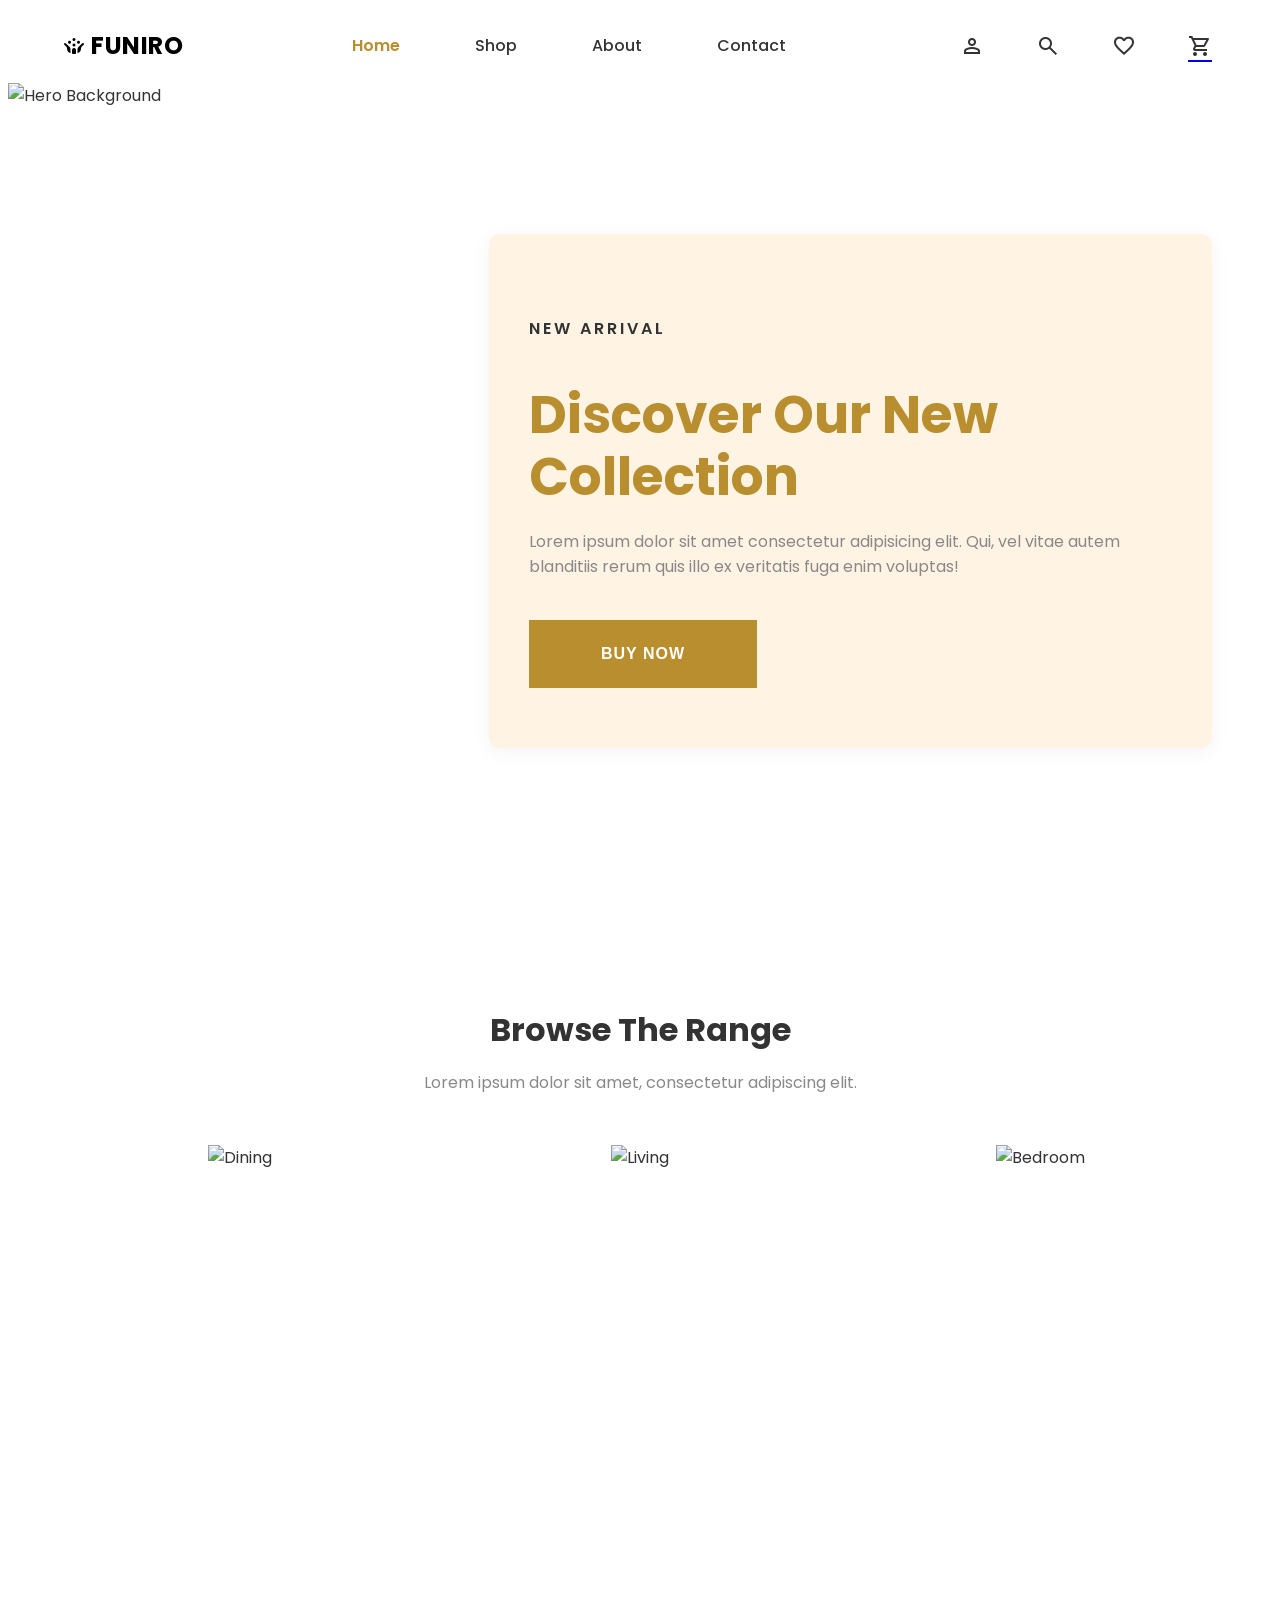
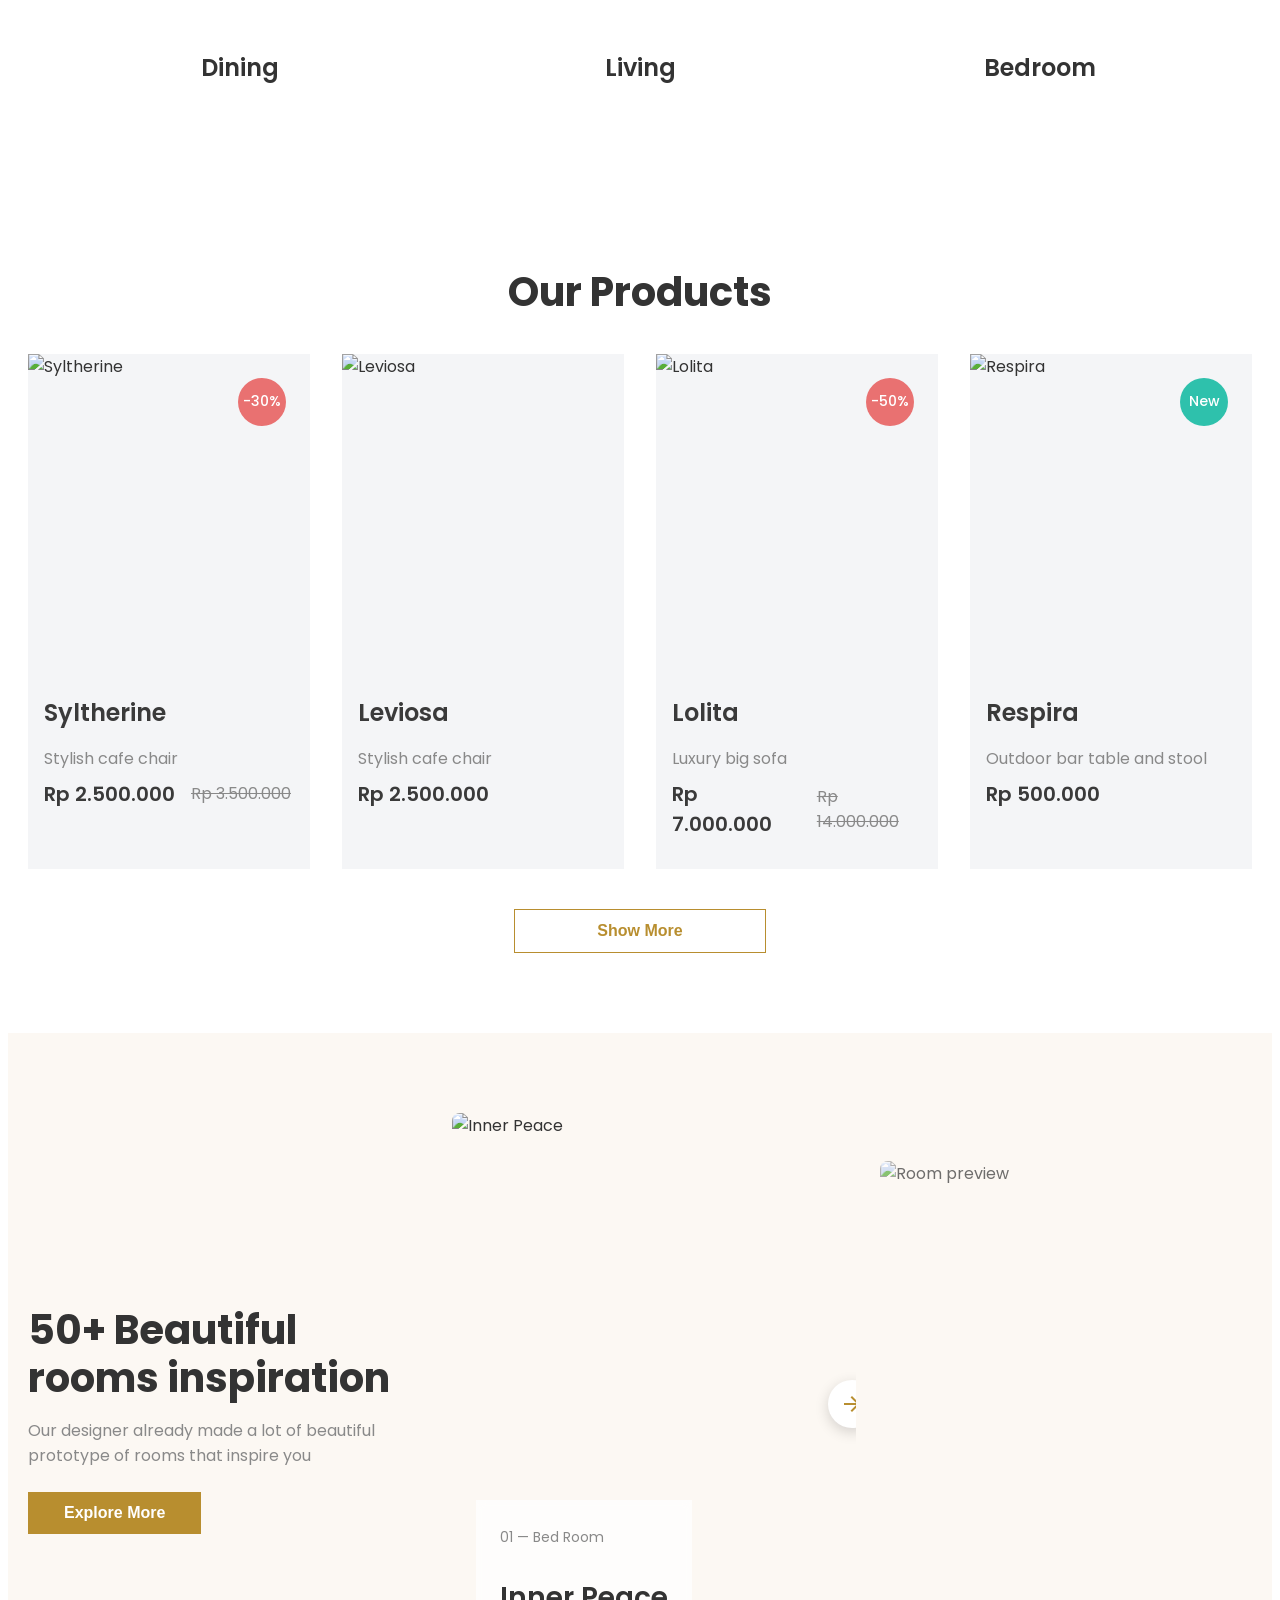
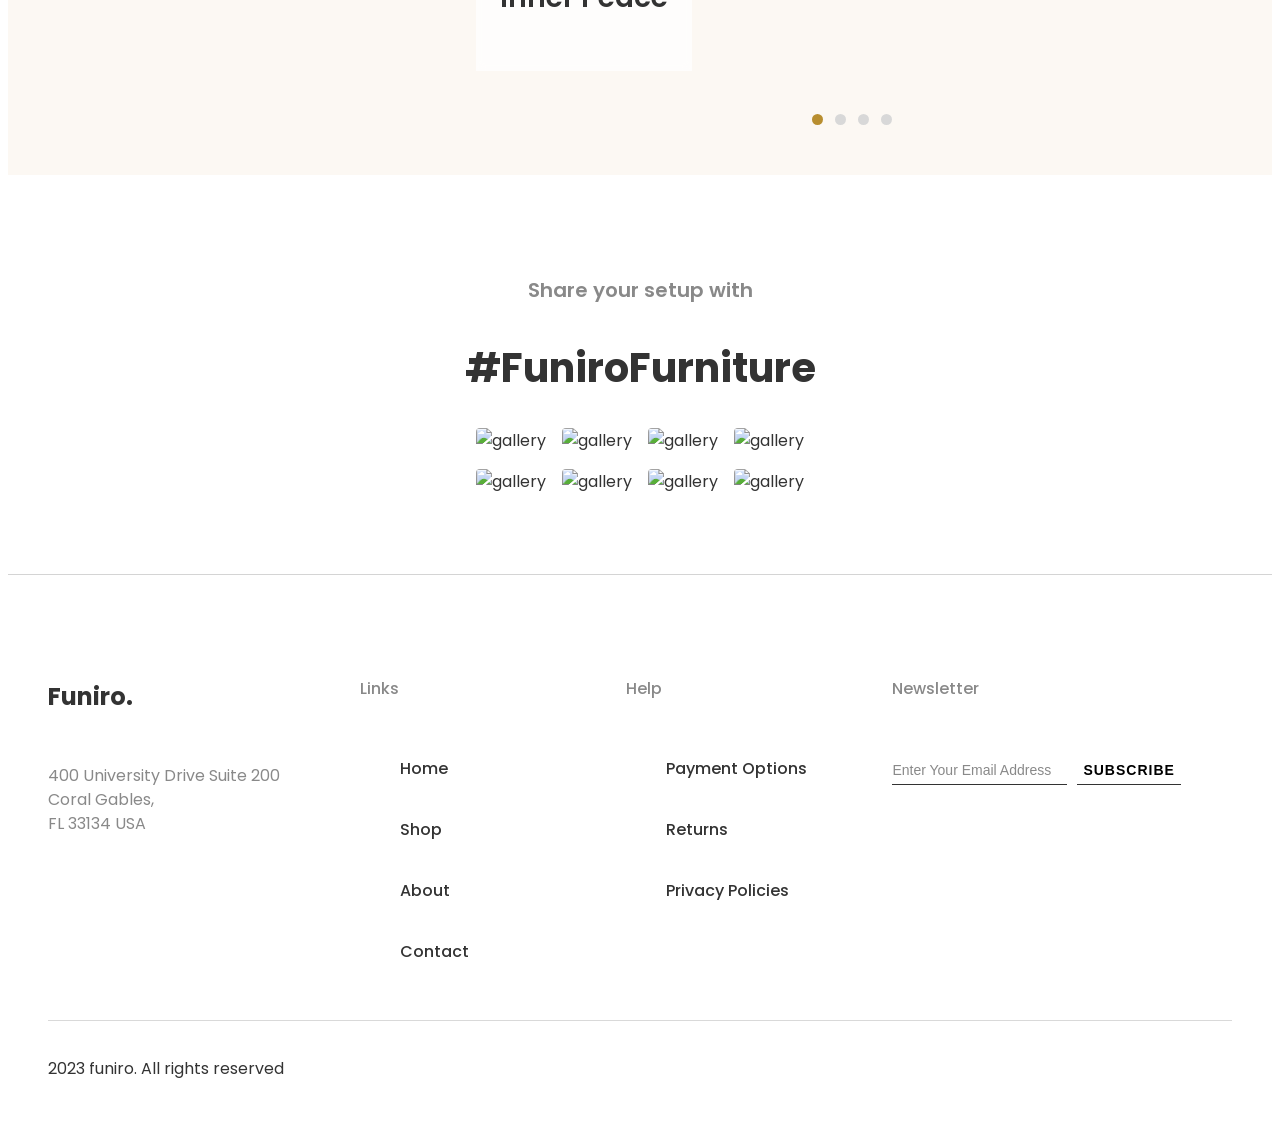
==== commit 894831eb: "edited files" ====
--- a/index.html
+++ b/index.html
@@ -346,350 +346,3 @@
 </html>
 
 
-<!doctype html>
-<html lang="en">
-  <head>
-    <meta charset="UTF-8" />
-    <meta name="viewport" content="width=device-width, initial-scale=1.0" />
-    <title>Funiro Furniture</title>
-    <!-- Stylesheet -->
-    <link rel="stylesheet" href="style.css" />
-
-    <!-- Google Fonts & Full Material Symbols Icon Library -->
-    <link rel="preconnect" href="https://fonts.googleapis.com" />
-    <link rel="preconnect" href="https://fonts.gstatic.com" crossorigin />
-    <link
-      href="https://fonts.googleapis.com/css2?family=Poppins:wght@400;500;600;700&display=swap"
-      rel="stylesheet"
-    />
-    <link
-      rel="stylesheet"
-      href="https://fonts.googleapis.com/css2?family=Material+Symbols+Outlined:opsz,wght,FILL,GRAD@20..48,100..700,0..1,-50..200"
-    />
-  </head>
-  <body>
-    <div class="ecommerce">
-      <!-- Navigation Bar -->
-      <nav class="nav-bar">
-        <a href="#" class="logo">
-          <span class="material-symbols-outlined logo-icon">crowdsource</span>
-          <span class="logo-text">FUNIRO</span>
-        </a>
-
-        <div class="nav-links">
-          <a href="index.html" class="nav-link active">Home</a>
-          <a href="shop.html" class="nav-link">Shop</a>
-          <a href="#" class="nav-link">About</a>
-          <a href="contactuspage.html" class="nav-link">Contact</a>
-        </div>
-
-        <div class="nav-buttons">
-          <button aria-label="User Account" class="icon-btn">
-            <span class="material-symbols-outlined">person</span>
-          </button>
-          <button aria-label="Search" class="icon-btn">
-            <span class="material-symbols-outlined">search</span>
-          </button>
-          <button aria-label="Wishlist" class="icon-btn">
-            <span class="material-symbols-outlined">favorite</span>
-          </button>
-          <a href="checkout.html">
-            <button aria-label="Shopping Cart" class="icon-btn">
-              <span class="material-symbols-outlined">shopping_cart</span>
-            </button>
-          </a>
-        </div>
-      </nav>
-
-      <!-- Hero Section -->
-      <div class="first-section">
-        <div class="image-container">
-          <img
-            src="https://images.squarespace-cdn.com/content/v1/58b9e3da9de4bbb44f9988ca/57077c09-8ede-482e-9054-edae0f1937b1/Modern+living+room+with+natural+light+%281%29.png"
-            alt="Hero Background"
-          />
-        </div>
-        <div class="overlay-text">
-          <h4>New Arrival</h4>
-          <h2>Discover Our New Collection</h2>
-          <p>
-            Lorem ipsum dolor sit amet consectetur adipisicing elit. Qui, vel
-            vitae autem blanditiis rerum quis illo ex veritatis fuga enim
-            voluptas!
-          </p>
-          <button>Buy now</button>
-        </div>
-      </div>
-
-      <!-- Browse The Range Section -->
-      <div class="next">
-        <h2>Browse The Range</h2>
-        <p>Lorem ipsum dolor sit amet, consectetur adipiscing elit.</p>
-
-        <div class="range-container">
-          <div class="range-card">
-            <div class="range-img-box">
-              <img
-                src="https://m.media-amazon.com/images/I/91E4qFspa3L._AC_SX569_.jpg"
-                alt="Dining"
-              />
-            </div>
-            <h3>Dining</h3>
-          </div>
-
-          <div class="range-card">
-            <div class="range-img-box">
-              <img
-                src="https://images.squarespace-cdn.com/content/v1/58b9e3da9de4bbb44f9988ca/57077c09-8ede-482e-9054-edae0f1937b1/Modern+living+room+with+natural+light+%281%29.png"
-                alt="Living"
-              />
-            </div>
-            <h3>Living</h3>
-          </div>
-
-          <div class="range-card">
-            <div class="range-img-box">
-              <img
-                src="https://www.greenply.com:5001/originalfile1770366494074-7284.jpg"
-                alt="Bedroom"
-              />
-            </div>
-            <h3>Bedroom</h3>
-          </div>
-        </div>
-      </div>
-
-      <!-- Our Products Section -->
-      <div class="products-section">
-        <h2>Our Products</h2>
-
-        <div class="products-grid">
-          <!-- Product 1 -->
-          <div class="product-card">
-            <div class="product-img-box">
-              <img
-                src="https://image.made-in-china.com/202f0j00ktdUQlbGuorT/Luxury-Style-Cafe-Furniture-Dining-Table-Chair-Set-Coffee-Shop-Restaurant-Chair.webp"
-                alt="Syltherine"
-              />
-              <span class="badge discount">-30%</span>
-            </div>
-            <div class="product-details">
-              <h3>Syltherine</h3>
-              <p class="product-desc">Stylish cafe chair</p>
-              <div class="pricing">
-                <span class="current-price">Rp 2.500.000</span>
-                <span class="old-price">Rp 3.500.000</span>
-              </div>
-            </div>
-          </div>
-
-          <!-- Product 2 -->
-          <div class="product-card">
-            <div class="product-img-box">
-              <img
-                src="https://www.officefurnituresmalaysia.com/wp-content/uploads/2025/07/Levi-Wood-Cafe-Chair-Kelana-Jaya-Taman-Connaught-Pandan-Indah.jpg"
-                alt="Leviosa"
-              />
-            </div>
-            <div class="product-details">
-              <h3>Leviosa</h3>
-              <p class="product-desc">Stylish cafe chair</p>
-              <div class="pricing">
-                <span class="current-price">Rp 2.500.000</span>
-              </div>
-            </div>
-          </div>
-
-          <!-- Product 3 -->
-          <div class="product-card">
-            <div class="product-img-box">
-              <img
-                src="https://largelifedesigns.com/wp-content/uploads/2024/08/IMG_20190314_085740.jpg"
-                alt="Lolita"
-              />
-              <span class="badge discount">-50%</span>
-            </div>
-            <div class="product-details">
-              <h3>Lolita</h3>
-              <p class="product-desc">Luxury big sofa</p>
-              <div class="pricing">
-                <span class="current-price">Rp 7.000.000</span>
-                <span class="old-price">Rp 14.000.000</span>
-              </div>
-            </div>
-          </div>
-
-          <!-- Product 4 -->
-          <div class="product-card">
-            <div class="product-img-box">
-              <img
-                src="https://vauntdesign.com/cdn/shop/files/BarTableandStoolSet7_3fe19f26-4d11-417e-a725-6121599842d0.jpg?v=1773407156&width=5000"
-                alt="Respira"
-              />
-              <span class="badge new">New</span>
-            </div>
-            <div class="product-details">
-              <h3>Respira</h3>
-              <p class="product-desc">Outdoor bar table and stool</p>
-              <div class="pricing">
-                <span class="current-price">Rp 500.000</span>
-              </div>
-            </div>
-          </div>
-        </div>
-
-        <div class="show-more-container">
-          <button class="show-more-btn">Show More</button>
-        </div>
-      </div>
-
-      <!-- Rooms Inspiration Section -->
-      <div class="inspiration-section">
-        <div class="inspiration-content">
-          <div class="inspiration-text">
-            <h2>50+ Beautiful rooms inspiration</h2>
-            <p>
-              Our designer already made a lot of beautiful prototype of rooms
-              that inspire you
-            </p>
-            <button class="explore-btn">Explore More</button>
-          </div>
-
-          <div class="inspiration-slider">
-            <div class="slide-card active-slide">
-              <img
-                src="https://images.squarespace-cdn.com/content/v1/58b9e3da9de4bbb44f9988ca/57077c09-8ede-482e-9054-edae0f1937b1/Modern+living+room+with+natural+light+%281%29.png"
-                alt="Inner Peace"
-              />
-              <div class="slide-badge">
-                <span class="slide-num">01 — Bed Room</span>
-                <h3>Inner Peace</h3>
-              </div>
-              <button class="arrow-btn">
-                <span class="material-symbols-outlined">arrow_forward</span>
-              </button>
-            </div>
-
-            <div class="slide-card next-slide">
-              <img
-                src="https://www.greenply.com:5001/originalfile1770366494074-7284.jpg"
-                alt="Room preview"
-              />
-            </div>
-
-            <div class="slider-dots">
-              <span class="dot active"></span>
-              <span class="dot"></span>
-              <span class="dot"></span>
-              <span class="dot"></span>
-            </div>
-          </div>
-        </div>
-      </div>
-
-      <!-- Funiro Furniture Gallery Section -->
-      <div class="gallery-section">
-        <p class="gallery-subtitle">Share your setup with</p>
-        <h2 class="gallery-title">#FuniroFurniture</h2>
-
-        <div class="gallery-grid">
-          <div class="gallery-col col-1">
-            <img
-              src="https://images.squarespace-cdn.com/content/v1/58b9e3da9de4bbb44f9988ca/57077c09-8ede-482e-9054-edae0f1937b1/Modern+living+room+with+natural+light+%281%29.png"
-              alt="gallery"
-            />
-            <img
-              src="https://m.media-amazon.com/images/I/91E4qFspa3L._AC_SX569_.jpg"
-              alt="gallery"
-            />
-          </div>
-          <div class="gallery-col col-2">
-            <img
-              src="https://www.greenply.com:5001/originalfile1770366494074-7284.jpg"
-              alt="gallery"
-            />
-            <img
-              src="https://image.made-in-china.com/202f0j00ktdUQlbGuorT/Luxury-Style-Cafe-Furniture-Dining-Table-Chair-Set-Coffee-Shop-Restaurant-Chair.webp"
-              alt="gallery"
-            />
-          </div>
-          <div class="gallery-col col-3">
-            <img
-              src="https://largelifedesigns.com/wp-content/uploads/2024/08/IMG_20190314_085740.jpg"
-              alt="gallery"
-            />
-            <img
-              src="https://vauntdesign.com/cdn/shop/files/BarTableandStoolSet7_3fe19f26-4d11-417e-a725-6121599842d0.jpg?v=1773407156&width=5000"
-              alt="gallery"
-            />
-          </div>
-          <div class="gallery-col col-4">
-            <img
-              src="https://www.officefurnituresmalaysia.com/wp-content/uploads/2025/07/Levi-Wood-Cafe-Chair-Kelana-Jaya-Taman-Connaught-Pandan-Indah.jpg"
-              alt="gallery"
-            />
-            <img
-              src="https://images.squarespace-cdn.com/content/v1/58b9e3da9de4bbb44f9988ca/57077c09-8ede-482e-9054-edae0f1937b1/Modern+living+room+with+natural+light+%281%29.png"
-              alt="gallery"
-            />
-          </div>
-        </div>
-      </div>
-
-      <!-- Footer Section -->
-      <footer class="footer">
-        <div class="footer-container">
-          <div class="footer-col">
-            <h3 class="footer-logo">Funiro.</h3>
-            <p class="footer-address">
-              400 University Drive Suite 200 Coral Gables,<br />
-              FL 33134 USA
-            </p>
-          </div>
-
-          <div class="footer-col">
-            <h4>Links</h4>
-            <ul>
-              <li>
-                <a
-                  href="homepage.html
-                "
-                  >Home</a
-                >
-              </li>
-              <li><a href="shop.html">Shop</a></li>
-              <li><a href="#">About</a></li>
-              <li><a href="contactuspage.html">Contact</a></li>
-            </ul>
-          </div>
-
-          <div class="footer-col">
-            <h4>Help</h4>
-            <ul>
-              <li><a href="#">Payment Options</a></li>
-              <li><a href="#">Returns</a></li>
-              <li><a href="#">Privacy Policies</a></li>
-            </ul>
-          </div>
-
-          <div class="footer-col newsletter">
-            <h4>Newsletter</h4>
-            <form>
-              <input
-                type="email"
-                placeholder="Enter Your Email Address"
-                required
-              />
-              <button type="submit">SUBSCRIBE</button>
-            </form>
-          </div>
-        </div>
-
-        <div class="footer-bottom">
-          <p>2023 funiro. All rights reserved</p>
-        </div>
-      </footer>
-    </div>
-  </body>
-</html>
-
